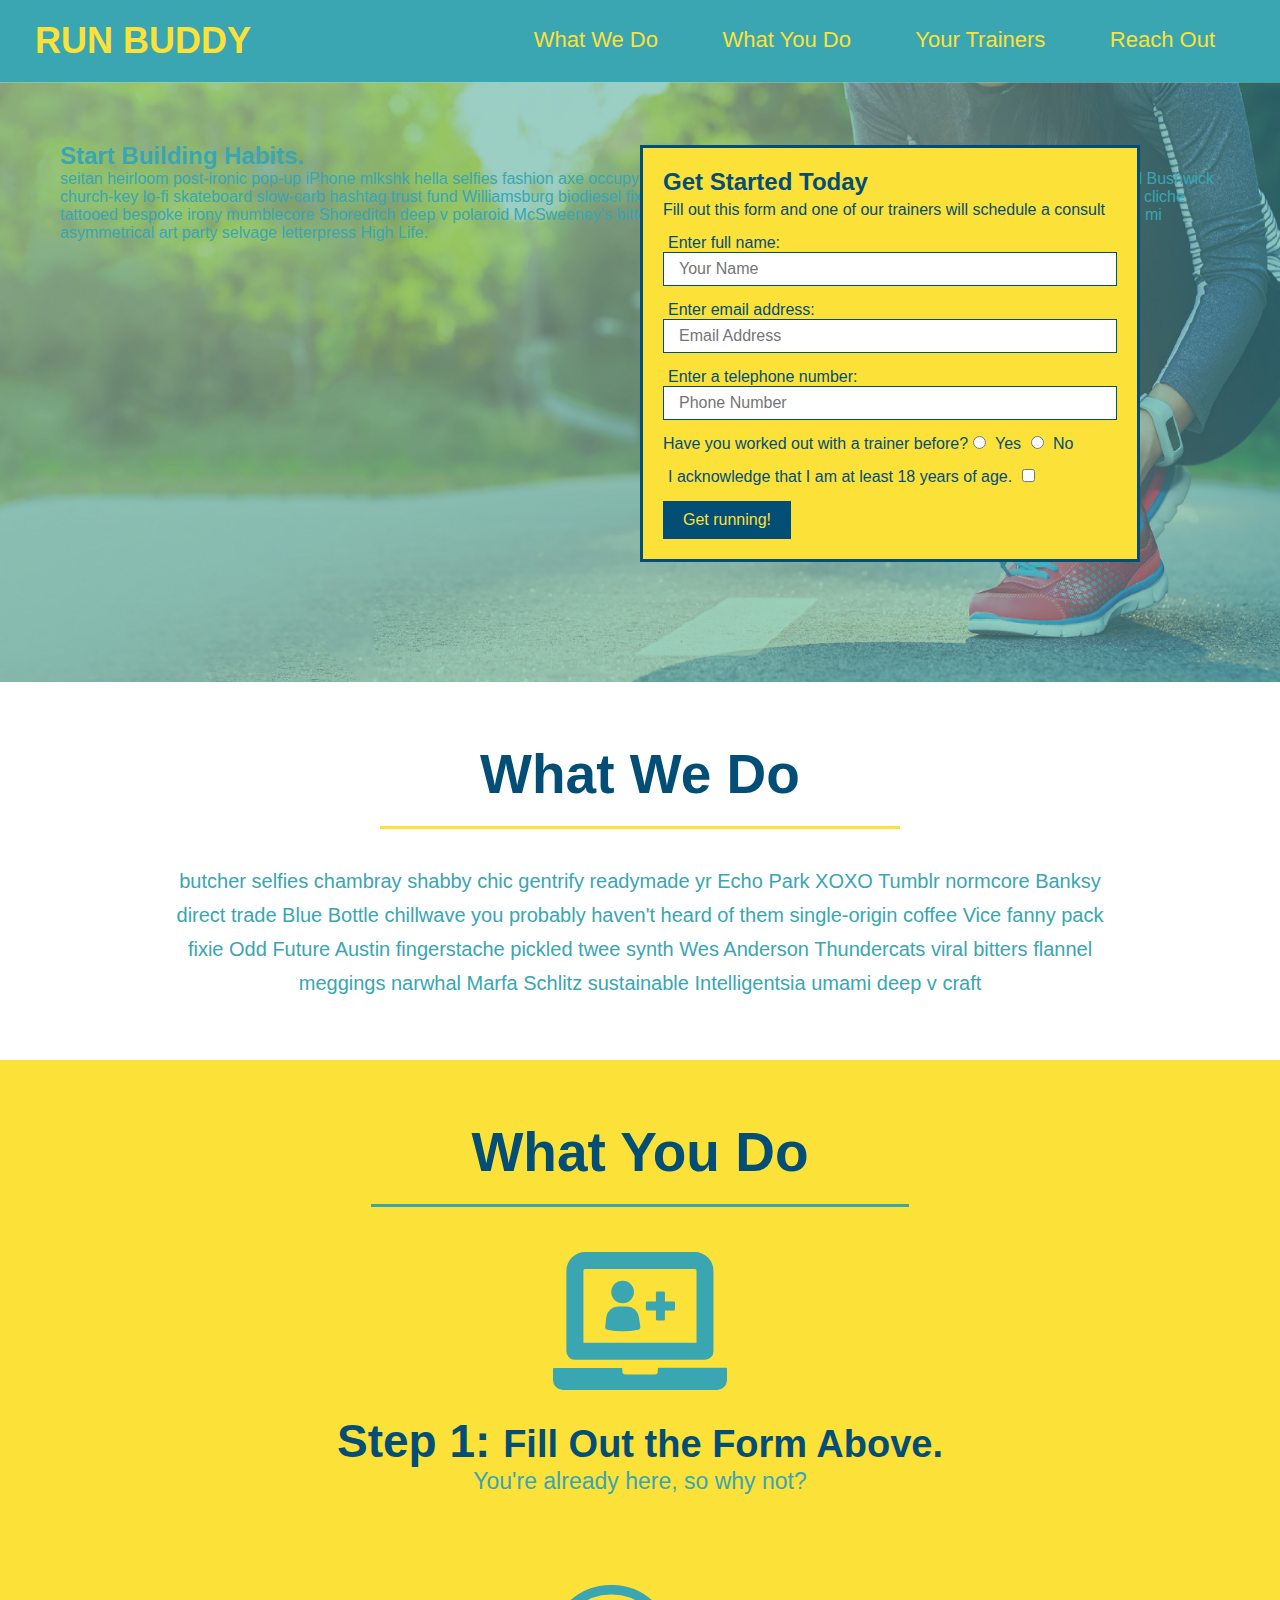
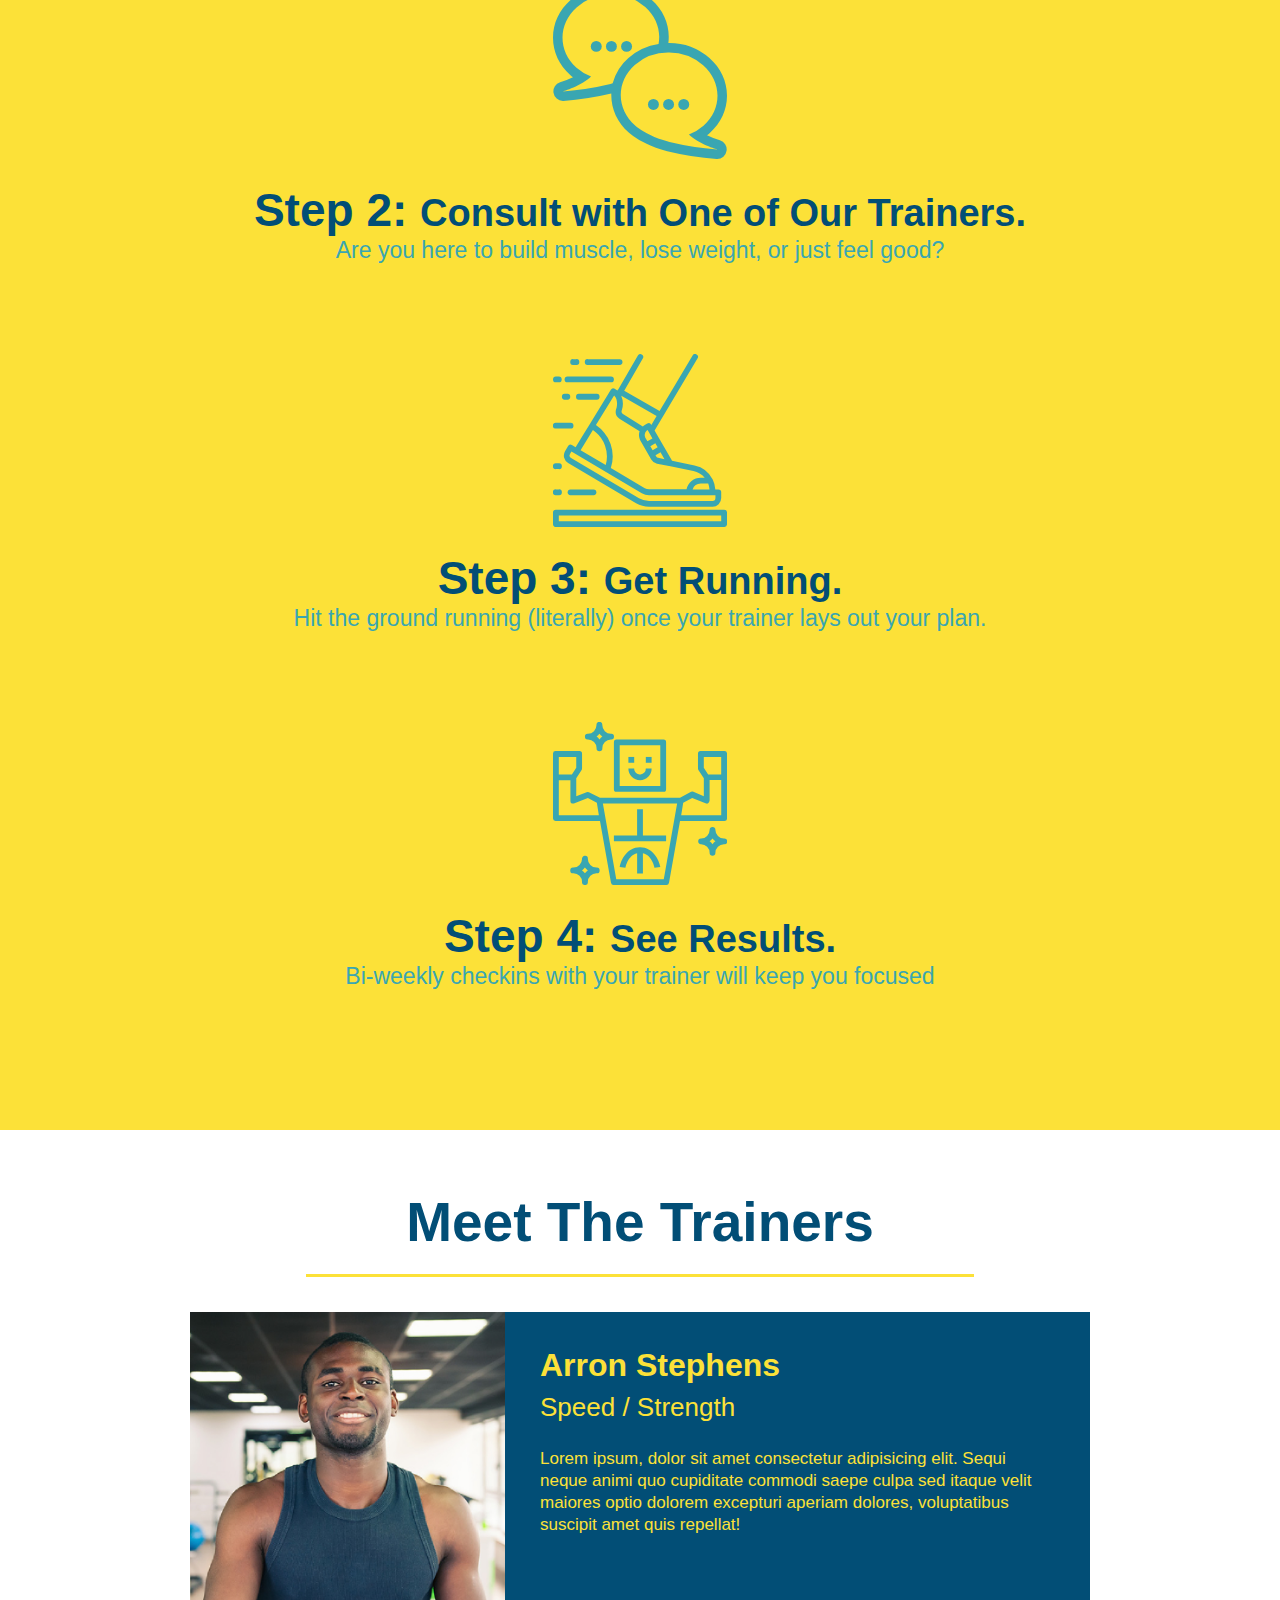
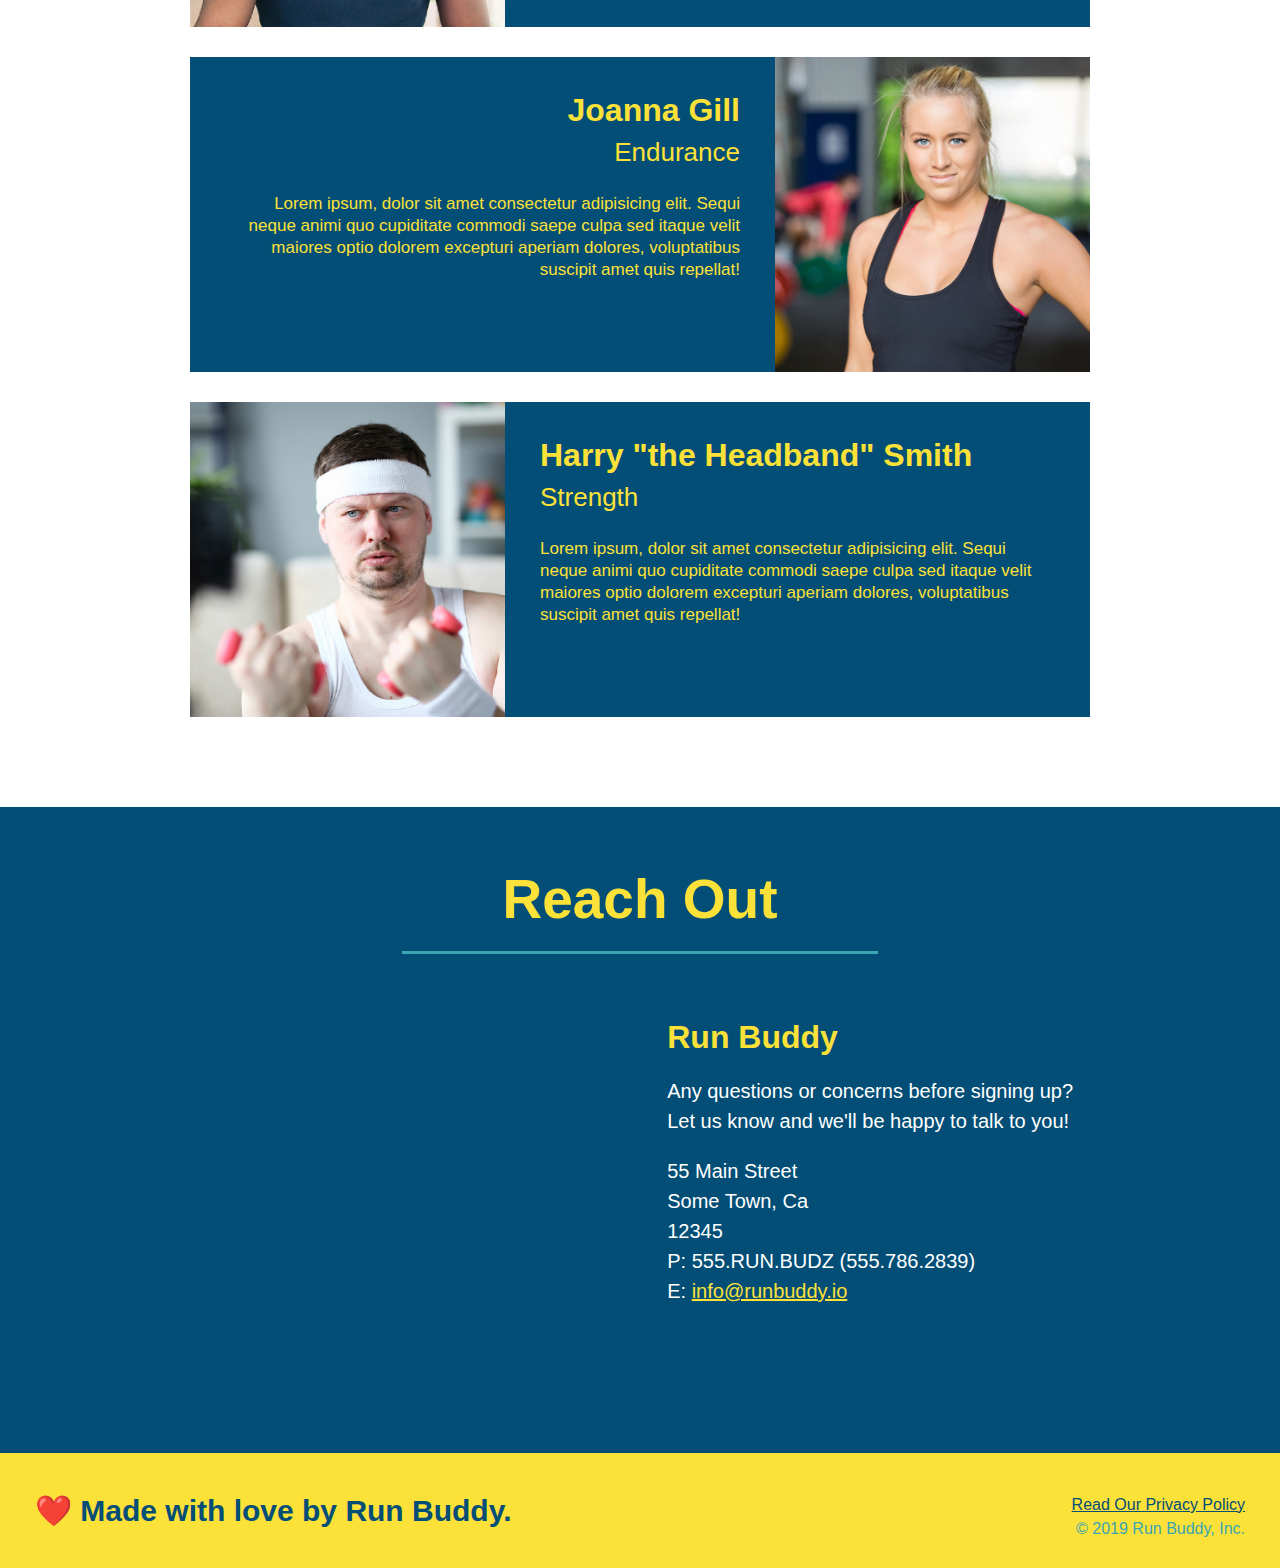
==== index.html @ e097093c "add content to hero, replace image" ====
<!DOCTYPE html>
<html lang="en">

<head>
  <meta charset="UTF-8" />
  <title>Run Buddy</title>
  <link rel="stylesheet" href="./assets/css/style.css" />
</head>

<body>
  <!-- navigation -->
  <header>
    <h1>
      <a href="/">
        RUN BUDDY
      </a>
    </h1>
    <nav>
      <!-- Unordered list element -->
      <ul>
        <!-- List item element-->
        <li>
          <!-- Anchor element -->
          <a href="#what-we-do">What We Do</a>
        </li>
        <li>
          <a href="#what-you-do">What You Do</a>
        </li>
        <li>
          <a href="#your-trainers">Your Trainers</a>
        </li>
        <li>
          <a href="#reach-out">Reach Out</a>
        </li>
      </ul>
    </nav>
  </header>

  <!-- hero/jumbotron -->
  <section class="hero">
    <div class="hero-cta">
      <h2>Start Building Habits.</h2>
      <p>seitan heirloom post-ironic pop-up iPhone mlkshk hella selfies fashion axe occupy readymade put a bird on it messenger bag Wes Anderson Schlitz plaid Bushwick church-key lo-fi skateboard slow-carb hashtag trust fund Williamsburg biodiesel fixie farm-to-table 8-bit banjo XOXO Banksy chillwave bicycle rights retro cliche tattooed bespoke irony mumblecore Shoreditch deep v polaroid McSweeney's bitters cray gentrify tofu Marfa you probably haven't heard of them yr banh mi asymmetrical art party selvage letterpress High Life.
      </p>
    </div>
    <div class="hero-form">
      <h3>Get Started Today</h3>
      <p>Fill out this form and one of our trainers will schedule a consult</p>
      <form>
        <label for="name">Enter full name:</label>
        <input type="text" placeholder="Your Name" name="name" id="name" class="form-input" />
        <label for="email">Enter email address:</label>
        <input type="text" placeholder="Email Address" name="email" id="email" class="form-input" />
        <label for="phone">Enter a telephone number:</label>
        <input type="text" placeholder="Phone Number" name="phone" id="phone" class="form-input" />
        <p>
          Have you worked out with a trainer before?
          <input type="radio" name="trainer-confirm" id="trainer-yes" />
          <label for="trainer-yes">Yes</label>
          <input type="radio" name="trainer-confirm" id="trainer-no" />
          <label for="trainer-no">No</label>
        </p>
        <p>
          <label for="checkbox">
            I acknowledge that I am at least 18 years of age.
          </label>
          <input type="checkbox" name="checkpoint1" id="checkbox" />
        </p>
        <button type="submit">
          Get running!
        </button>
      </form>
    </div>
  </section>

  <!-- "what we do" section -->
  <section id="what-we-do" class="intro">
    <h2 class="section-title primary-border">What We Do</h2>
    <p>
      butcher selfies chambray shabby chic gentrify readymade yr Echo Park XOXO Tumblr normcore Banksy direct trade Blue
      Bottle chillwave you probably haven't heard of them single-origin coffee Vice fanny pack fixie Odd Future Austin
      fingerstache pickled twee synth Wes Anderson Thundercats viral bitters flannel meggings narwhal Marfa Schlitz
      sustainable Intelligentsia umami deep v craft
    </p>
  </section>

  <!-- "what you do" section -->
  <section id="what-you-do" class="steps">
    <h2 class="section-title secondary-border">What You Do</h2>

    <div>
      <img src="./assets/images/step-1.svg" alt="" />
      <h3>Step 1: <span>Fill Out the Form Above.</span></h3>
      <p>You're already here, so why not?</p>
    </div>

    <div>
      <img src="./assets/images/step-2.svg" alt="" />
      <h3>Step 2: <span>Consult with One of Our Trainers.</span></h3>
      <p>Are you here to build muscle, lose weight, or just feel good?</p>
    </div>

    <div>
      <img src="./assets/images/step-3.svg" alt="" />
      <h3>Step 3: <span>Get Running.</span></h3>
      <p>Hit the ground running (literally) once your trainer lays out your plan.</p>
    </div>

    <div>
      <img src="./assets/images/step-4.svg" alt="" />
      <h3>Step 4: <span>See Results.</span></h3>
      <p>Bi-weekly checkins with your trainer will keep you focused</p>
    </div>
  </section>

  <!-- "meet the trainers" section -->
  <section id="your-trainers" class="trainers">
    <h2 class="section-title primary-border">Meet The Trainers</h2>
    <article class="trainer">
      <img src="./assets/images/trainer-1.jpg" alt="Arron Stephens in his workout clothes, ready to pump iron" />
      <div class="trainer-bio text-left">
        <h3>Arron Stephens</h3>
        <h4>Speed / Strength</h4>
        <p>
          Lorem ipsum, dolor sit amet consectetur adipisicing elit. Sequi neque animi quo cupiditate commodi saepe culpa
          sed
          itaque velit maiores optio dolorem excepturi aperiam dolores, voluptatibus suscipit amet quis repellat!
        </p>
      </div>
    </article>

    <!-- second trainer bio -->
    <article class="trainer">
      <div class="trainer-bio text-right">
        <h3>Joanna Gill</h3>
        <h4>Endurance</h4>
        <p>
          Lorem ipsum, dolor sit amet consectetur adipisicing elit. Sequi neque animi quo cupiditate commodi saepe culpa
          sed
          itaque velit maiores optio dolorem excepturi aperiam dolores, voluptatibus suscipit amet quis repellat!
        </p>
      </div>
      <img src="./assets/images/trainer-2.jpg" alt="Joanna Gill cooling off after a workout" />
    </article>

    <!-- third trainer bio -->
    <article class="trainer">
      <img src="./assets/images/trainer-3.jpg"
        alt="Harry Smith wearing a headband and lifting comically small pink weights" />
      <div class="trainer-bio text-left">
        <h3>Harry "the Headband" Smith</h3>
        <h4>Strength</h4>
        <p>
          Lorem ipsum, dolor sit amet consectetur adipisicing elit. Sequi neque animi quo cupiditate commodi saepe culpa
          sed
          itaque velit maiores optio dolorem excepturi aperiam dolores, voluptatibus suscipit amet quis repellat!
        </p>
      </div>
    </article>
  </section>

  <!-- "reach out" section -->
  <section id="reach-out" class="contact">
    <h2 class="section-title secondary-border">Reach Out</h2>
    <div class="contact-info">
      <iframe 
      src="https://www.google.com/maps/embed?pb=!1m18!1m12!1m3!1d12584.043136857063!2d-120.43161056531517!3d37.95353417563479!2m3!1f0!2f0!3f0!3m2!1i1024!2i768!4f13.1!3m3!1m2!1s0x8090c46e315aaf1b%3A0xb32d2fcd2023b726!2sMain%20St%2C%20Jamestown%2C%20CA%2095327!5e0!3m2!1sen!2sus!4v1639349607073!5m2!1sen!2sus" 
      style="border:0;" 
      allowfullscreen="" 
      loading="lazy">
      </iframe>
      <div>
        <h3>Run Buddy</h3>
        <p>
          Any questions or concerns before signing up?
          <br />
          Let us know and we'll be happy to talk to you!
        </p>
        <address>
          55 Main Street <br />
          Some Town, Ca <br />
          12345<br />
          P: 555.RUN.BUDZ (555.786.2839)<br />
          E: <a href="mailto:info@runbuddy.io">info@runbuddy.io</a>
        </address>
      </div>
    </div>
  </section>

  <!-- footer -->
  <footer>
    <h2>❤️ Made with love by Run Buddy.</h2>
    <div>
      <a href="./privacy-policy.html">Read Our Privacy Policy</a><br />
      &copy; 2019 Run Buddy, Inc.
    </div>
  </footer>
</body>

</html>
---- assets/css/style.css ----
* {
  margin: 0;
  padding: 0;
  box-sizing: border-box;
}

body {
  /* more on this crazy alphanumerical value in a minute! */
  color: #39a6b2;
  font-family: Helvetica, Arial, sans-serif;
}

/* apply styles to <header> */
header {
  padding: 20px 35px;
  background-color: #39a6b2;
}

header h1 {
  font-weight: bold;
  font-size: 36px;
  color: #fce138;
  margin: 0;
  display: inline;
}
header a {
  text-decoration: none;
  color: #fce138;
}

header nav {
  float: right;
  margin: 7px 0;
}

header nav ul li {
  display: inline;
}

header nav ul li a {
  margin: 0 30px;
  font-weight: lighter;
  font-size: 22px;
}

footer {
  background: #fce138;
  width: 100%;
  padding: 40px 35px;
}

footer h2 {
  display: inline;
  color: #024e76;
  font-size: 30px;
  margin: 0;
}

footer div {
  float: right;
  line-height: 1.5;
  text-align: right;
}

footer a {
  color: #024e76;
}

section {
  padding: 60px;
}

/* Hero Style Start */
.hero {
  background-image: url('../images/hero-bg.jpg');
  height: 600px;
  background-size: cover;
  background-position: center;
  position: relative;
}
/* Hero Style End */

.hero-form {
  border: 3px solid #024e76;
  background-color: #fce138;
  padding: 20px;
  width: 500px;
  color: #024e76;
  position: absolute;
  bottom: 120px;
  right: 140px;
}

.hero-form h3 {
  font-size: 24px;
  margin: 0;
}
.hero-form p {
  margin: 5px 0 15px 0;
}

.form-input {
  border: 1px solid #024e76;
  display: block;
  padding: 7px 15px;
  font-size: 16px;
  color: #024e76;
  width: 100%;
  margin-bottom: 15px;
}

.hero-form label {
  margin: 0 5px;
}

.hero-form button {
  color: #fce138;
  background-color: #024e76;
  border: none;
  padding: 10px 20px;
  font-size: 16px;
}

.intro {
  text-align: center;
}

.intro p {
  line-height: 1.7;
  color: #39a6b2;
  width: 80%;
  font-size: 20px;
  margin: 0 auto;
}

.steps {
  text-align: center;
  background: #fce138;
}

.steps div {
  margin-bottom: 80px;
}

.steps img {
  width: 15%;
  margin: 10px 0;
}

.steps h3 {
  color: #024e76;
  font-size: 46px;
  margin-top: 10px;
}

.steps p {
  color: #39a6b2;
  font-size: 23px;
}

.steps span {
  font-size: 38px;
}

.section-title {
  font-size: 55px;
  color: #024e76;
  margin-bottom: 35px;
  padding: 0 100px 20px 100px;
  display: inline-block;
  border-bottom: 3px solid;
}

.primary-border {
  border-color: #fce138;
}

.secondary-border {
  border-color: #39a6b2;
}

.trainers {
  text-align: center;
}

.trainer {
  width: 900px;
  margin: 0 auto 30px auto;
  background: #024e76;
  color: #fce138;
  overflow: auto;
}

.trainer img {
  width: 35%;
  float: left;
}

.trainer-bio {
  padding: 35px;
  float: left;
  width: 65%;
}

.trainer-bio h3 {
  font-size: 32px;
  margin-bottom: 8px;
}

.trainer-bio h4 {
  font-weight: lighter;
  font-size: 26px;
  margin-bottom: 25px;
}

.trainer-bio p {
  font-size: 17px;
  line-height: 1.3;
}

.text-left {
  text-align: left;
}

.text-right {
  text-align: right;
}

/* REACH OUT STYLES START */
.contact {
  text-align: center;
  background: #024e76;
}

.contact h2 {
  color: #fce138;
}

.contact-info iframe {
  width: 400px;
  height: 400px;
}

.contact-info div {
  width: 410px;
  display: inline-block;
  vertical-align: top;
  text-align: left;
  margin: 30px 0 0 60px;
  color: white;
}

.contact-info h3 {
  color: #fce138;
  font-size: 32px;
}

.contact-info p, .contact-info address {
  margin: 20px 0;
  line-height: 1.5;
  font-size: 20px;
  font-style: normal;
}

.contact-info a {
  color: #fce138;
}

/* REACH OUT STYLES END */
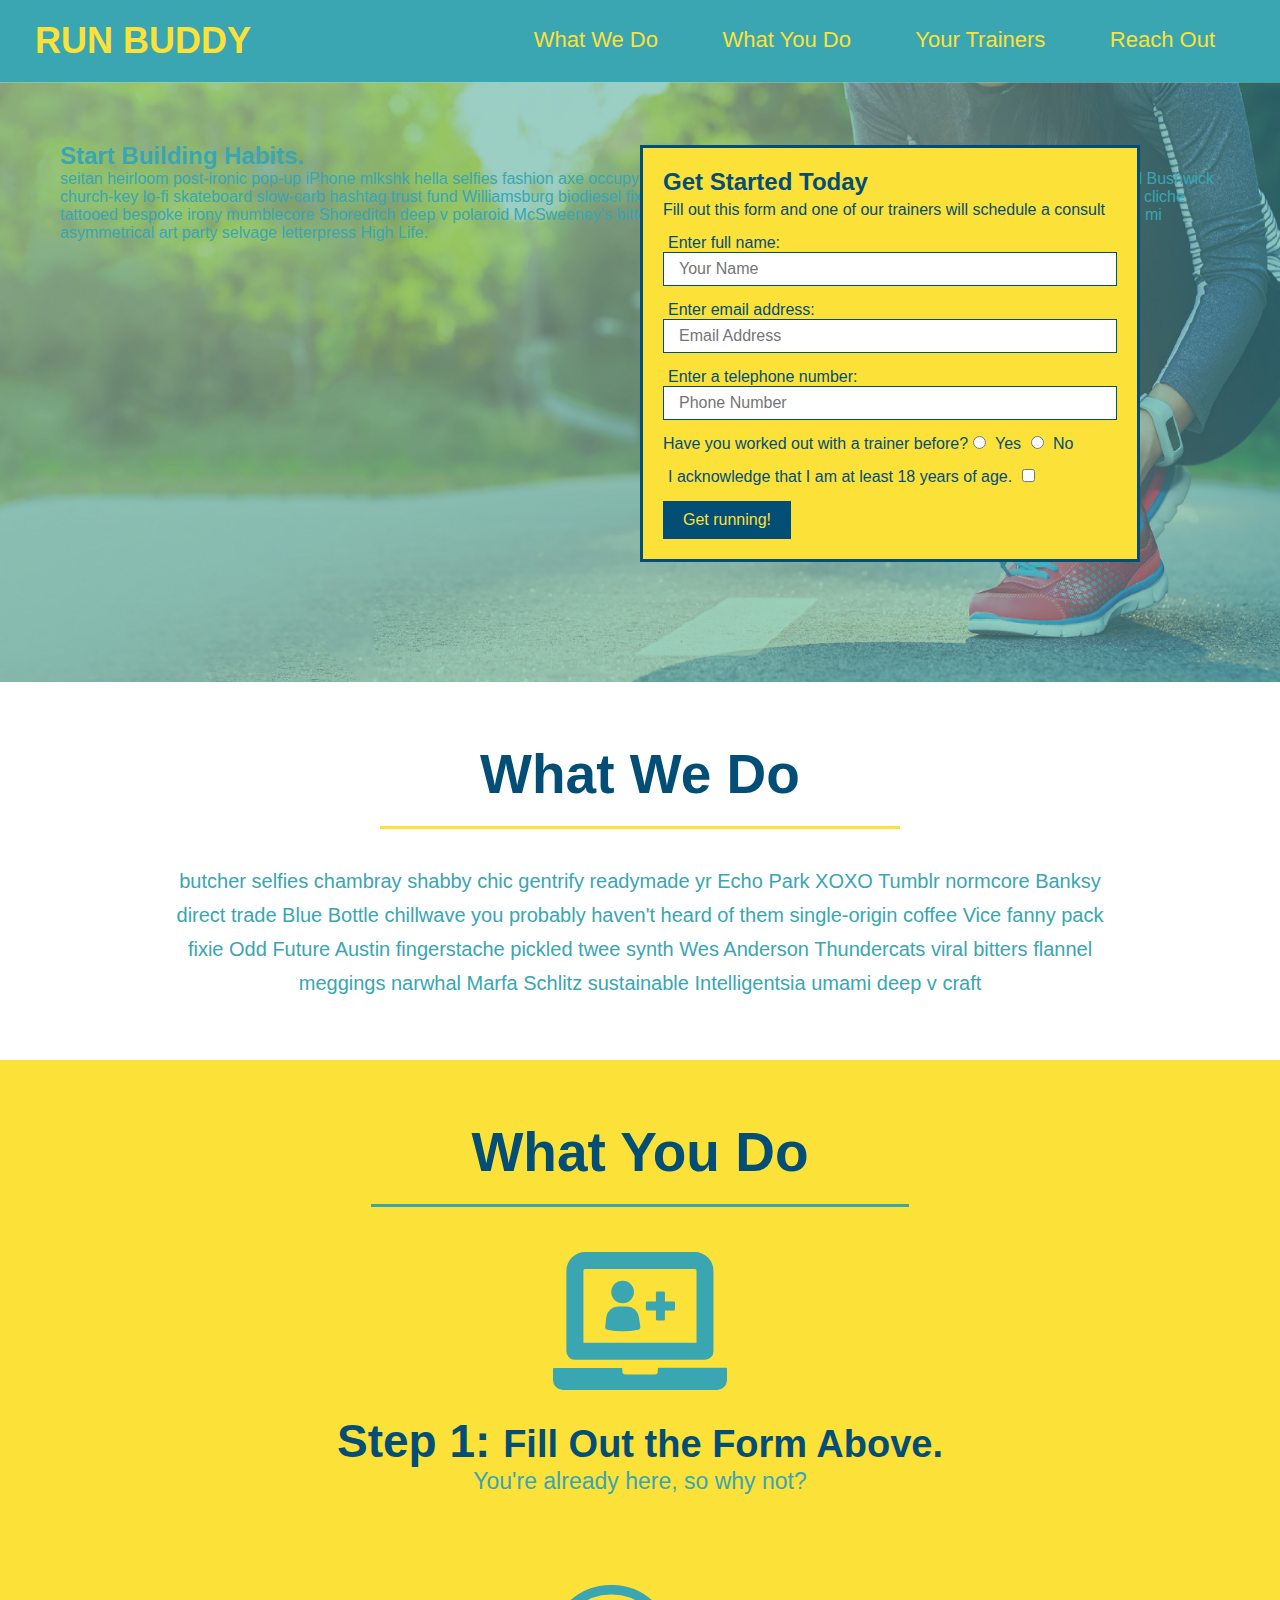
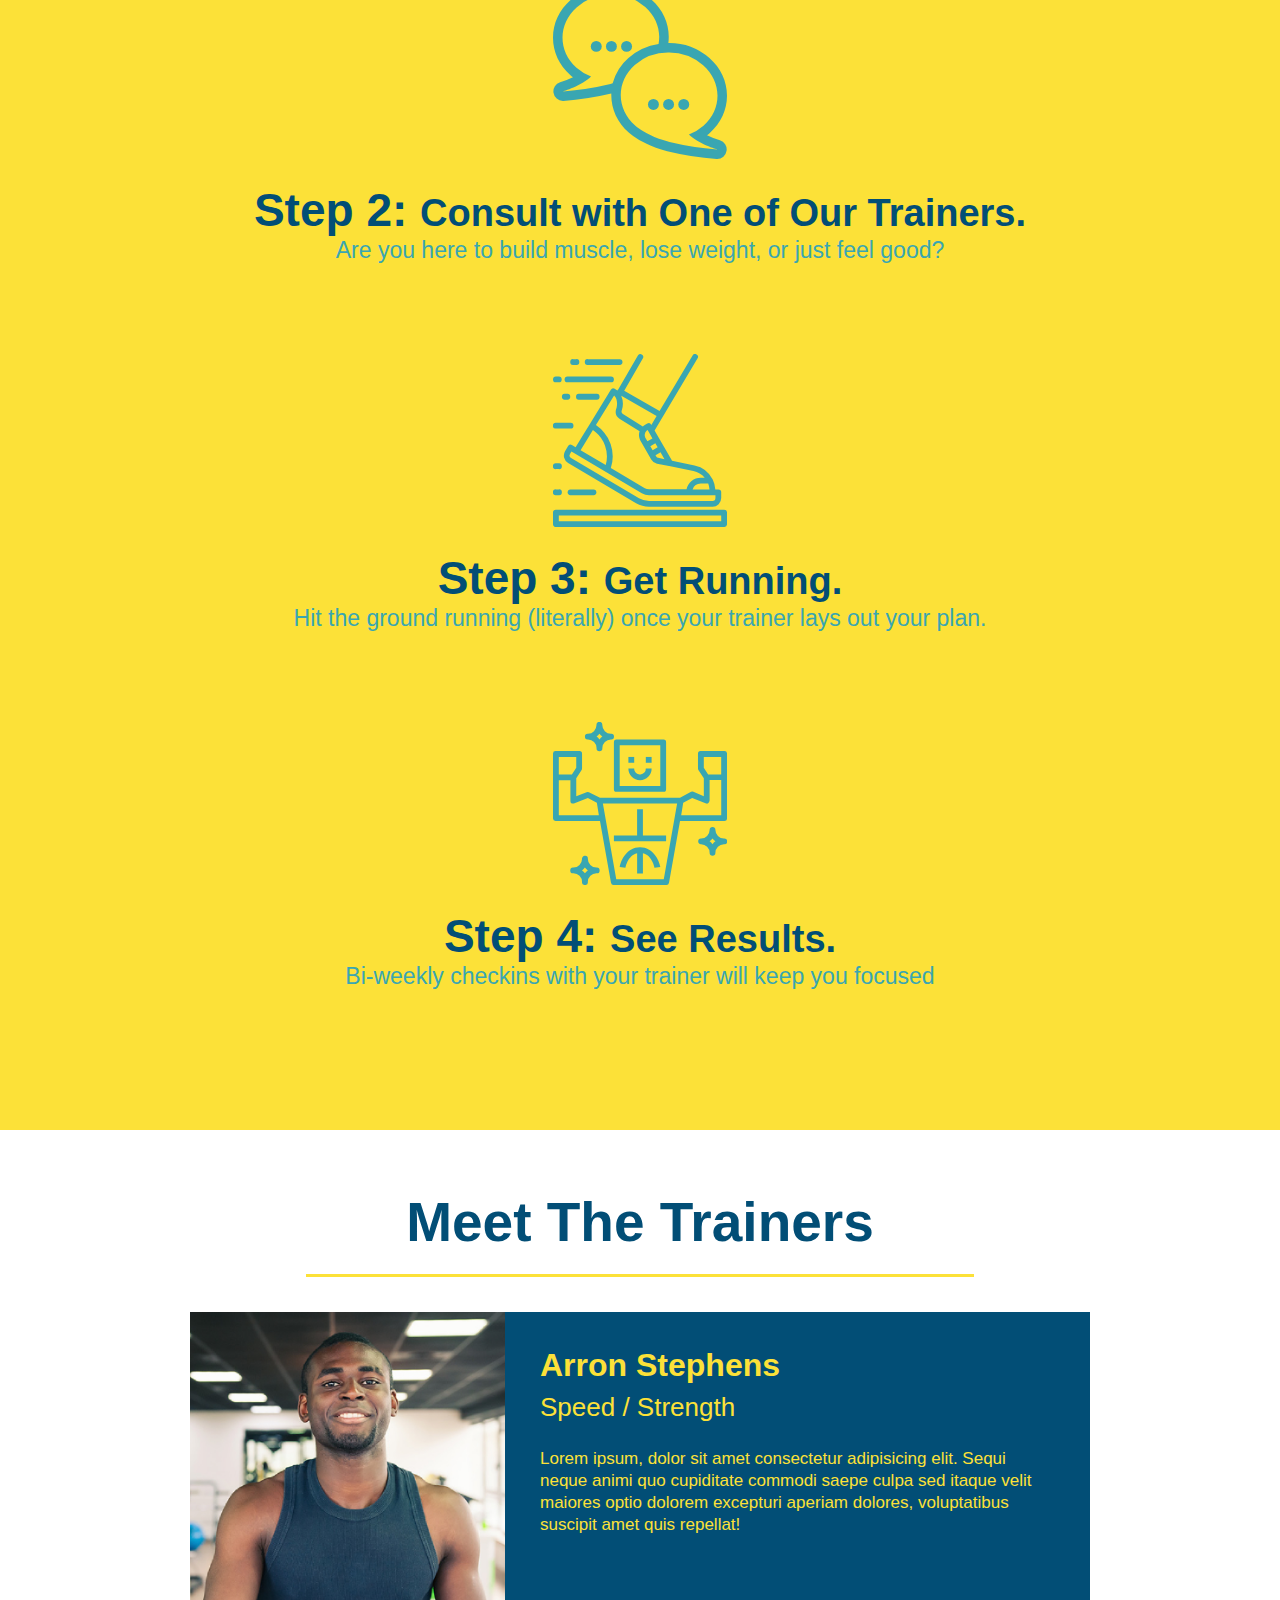
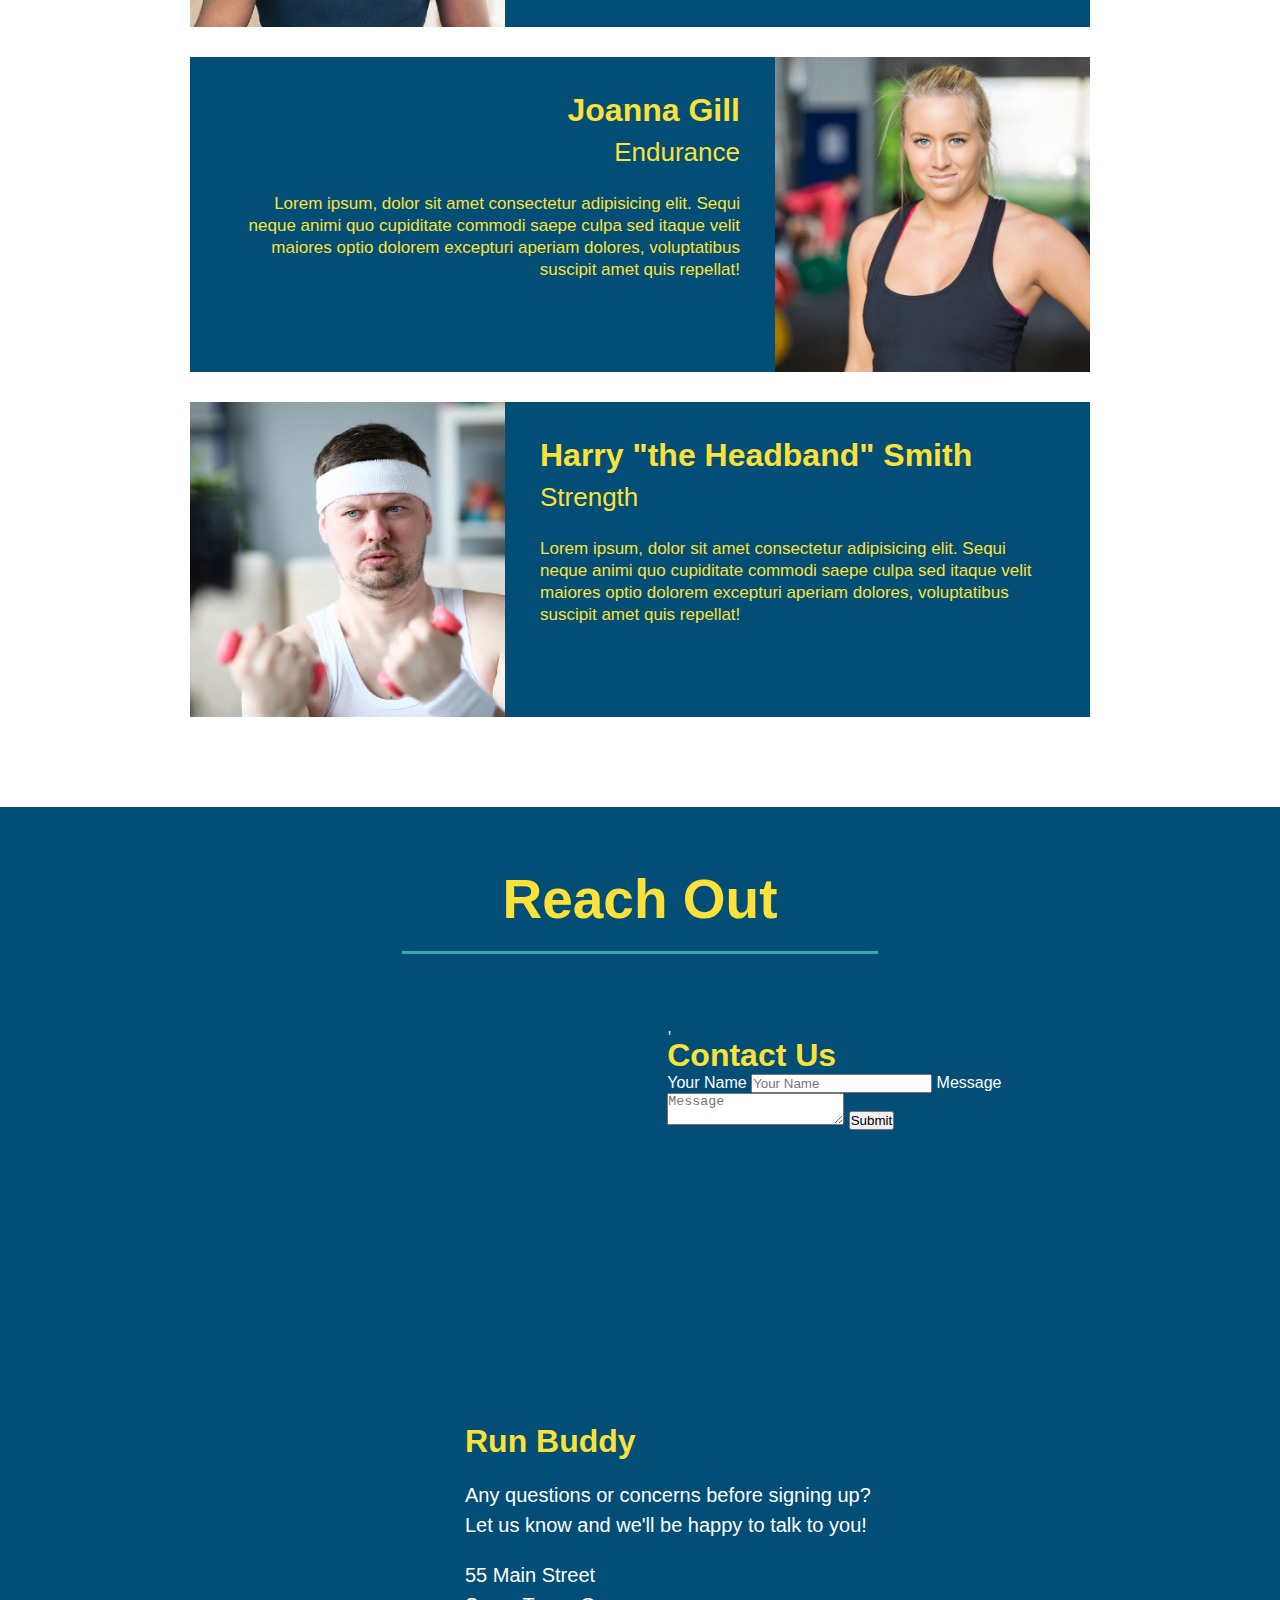
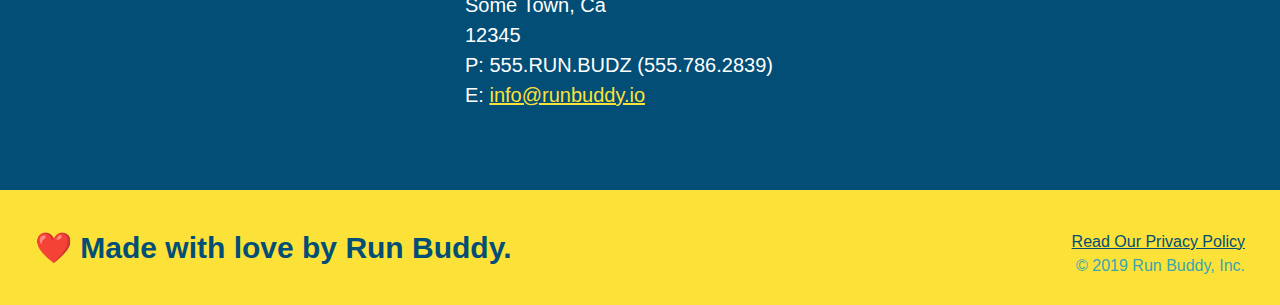
==== commit 275d7684: "add contact form" ====
--- a/index.html
+++ b/index.html
@@ -169,6 +169,18 @@
       allowfullscreen="" 
       loading="lazy">
       </iframe>
+      <div class="contact-form">
+        ,<h3>Contact Us</h3>
+        <form>
+          <label for="contact-name">Your Name</label>
+          <input type="text" id="contact-name" placeholder="Your Name" />
+
+          <label for="contact-message">Message</label>
+          <textarea id="contact-message" placeholder="Message"></textarea>
+
+          <button type="submit">Submit</button>
+        </form>
+      </div>
       <div>
         <h3>Run Buddy</h3>
         <p>
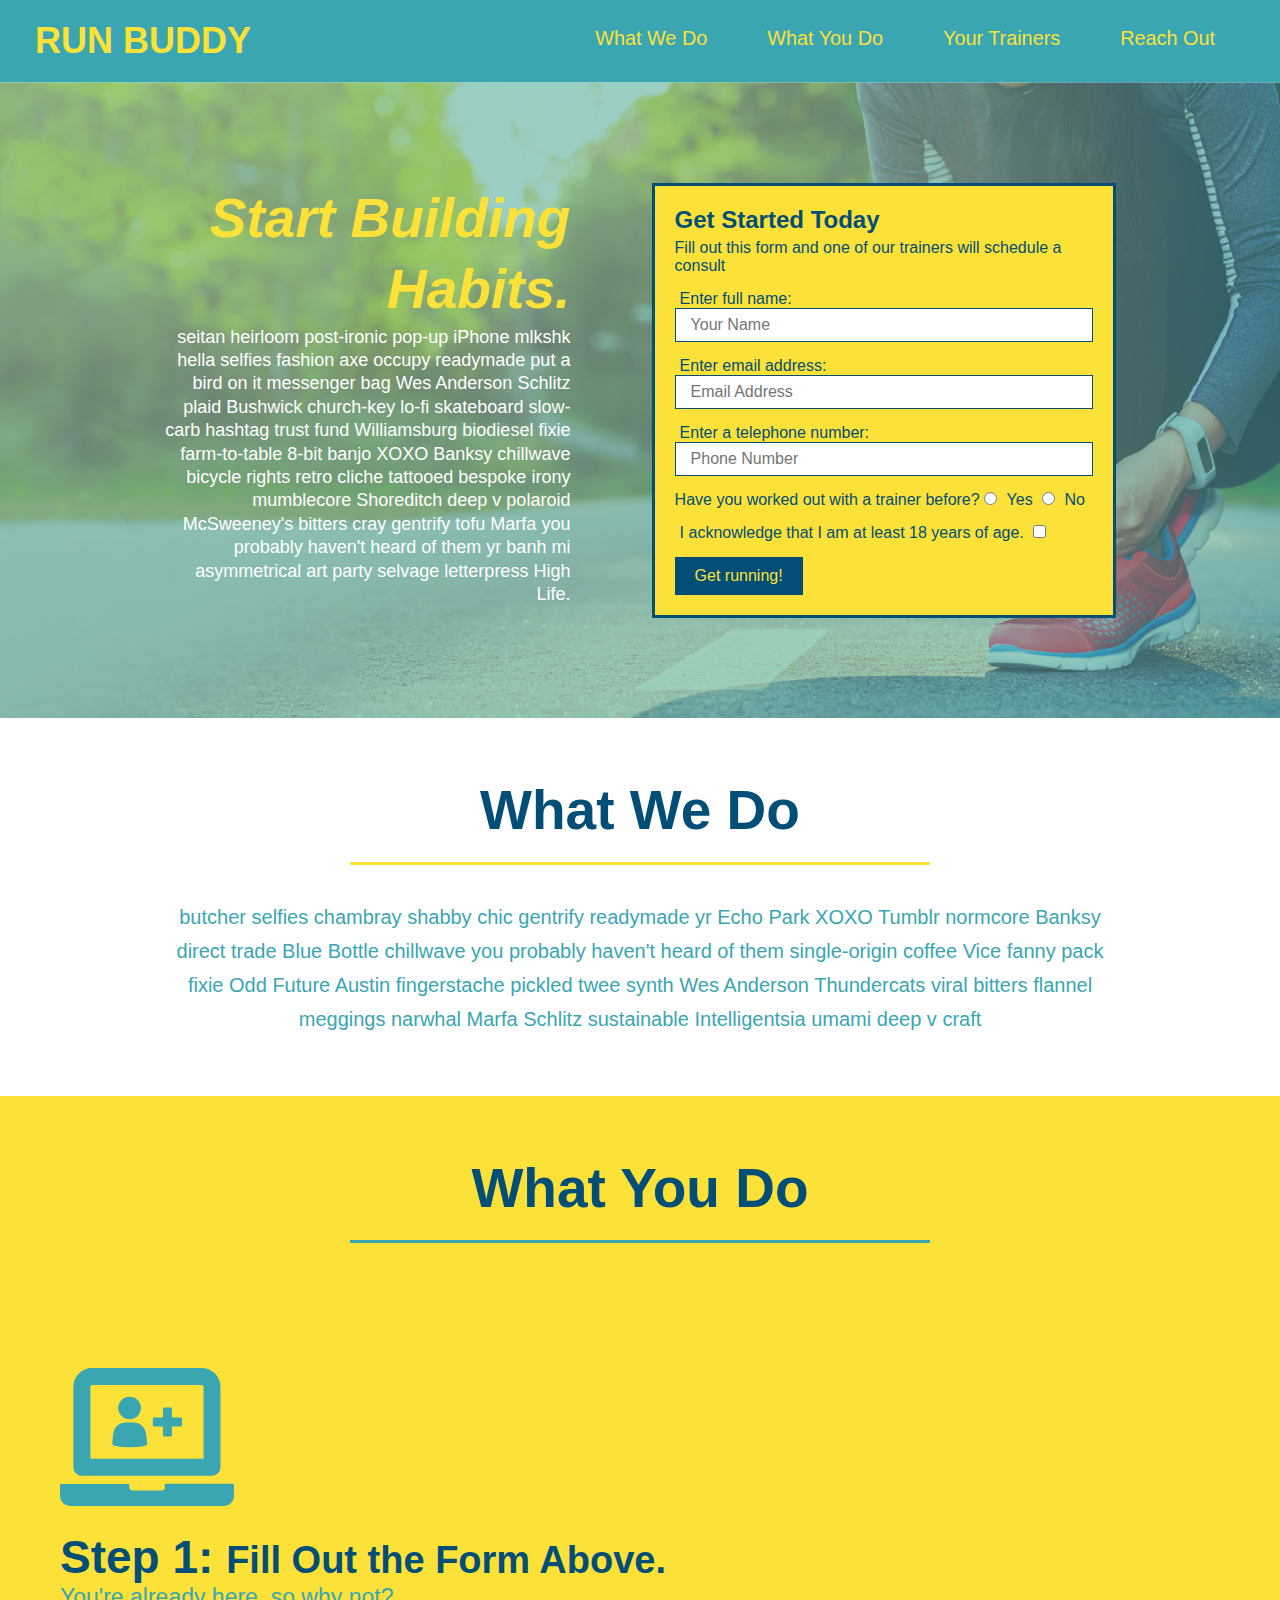
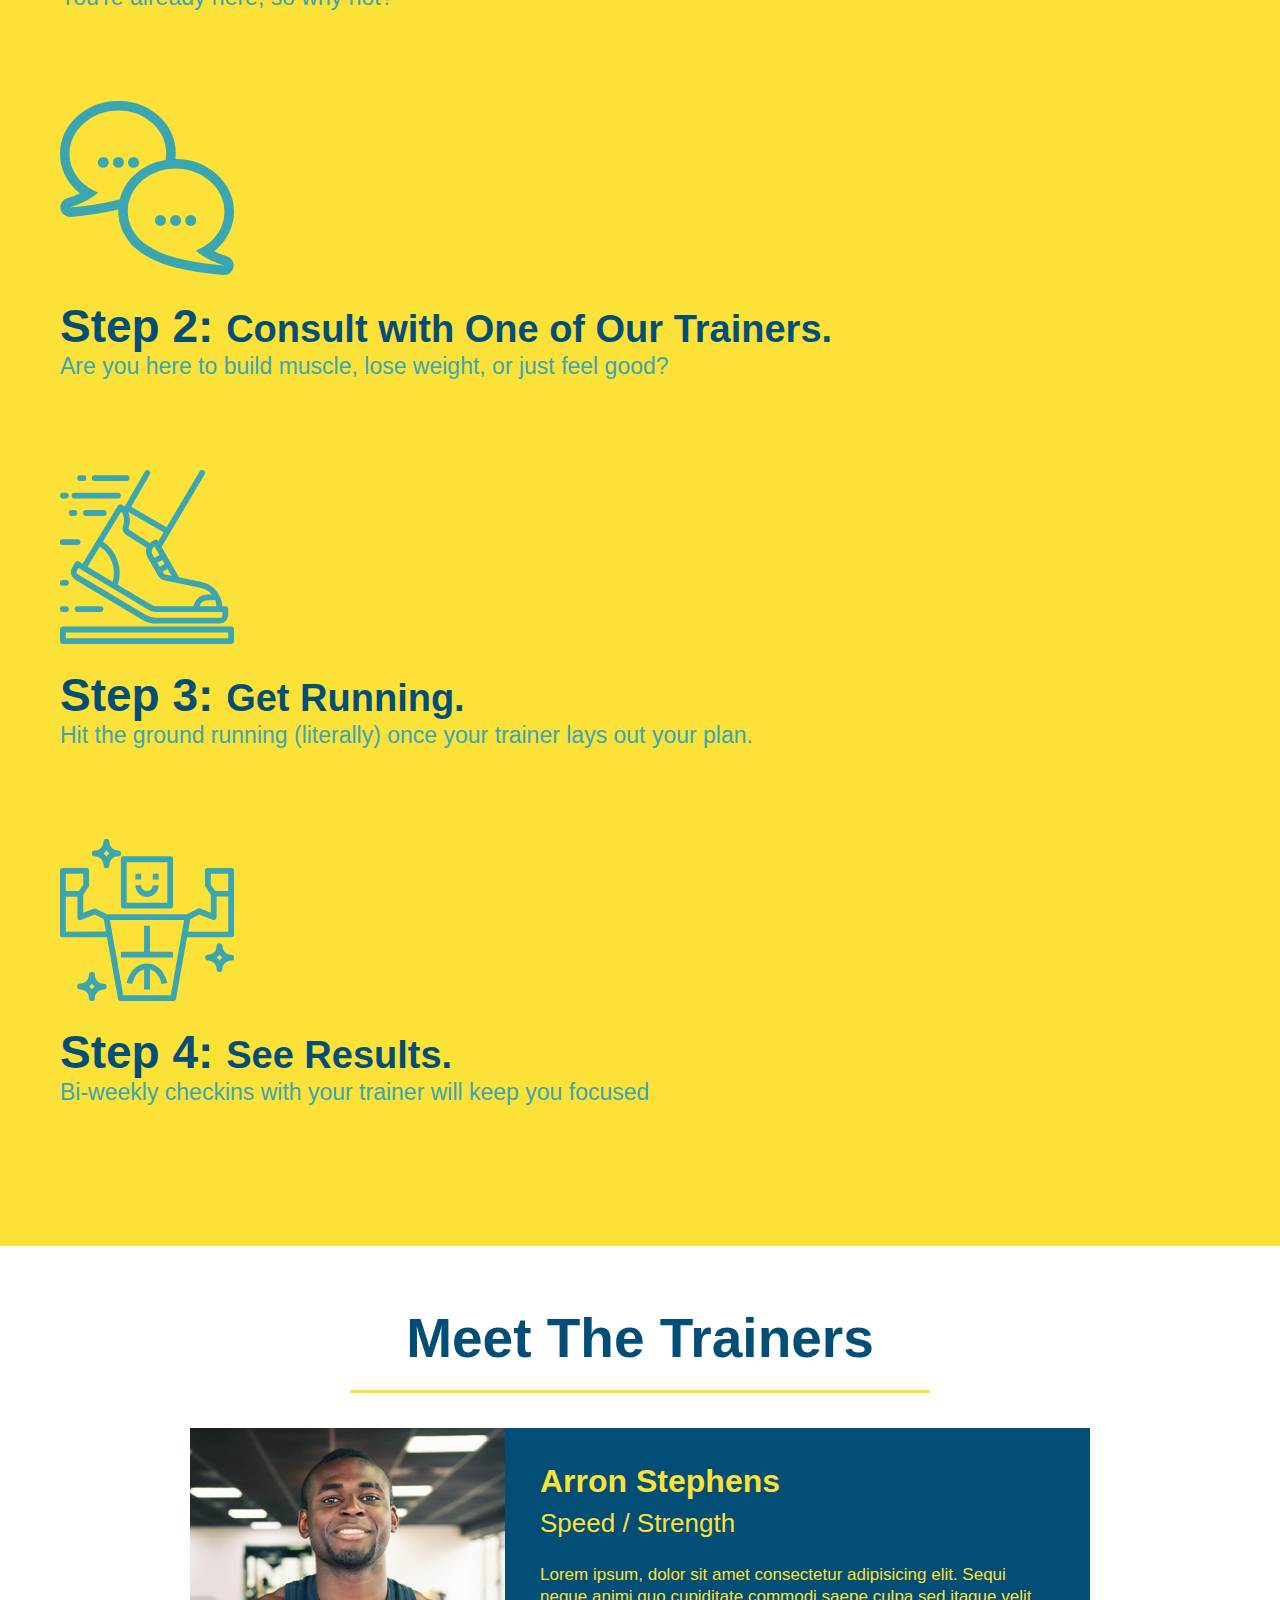
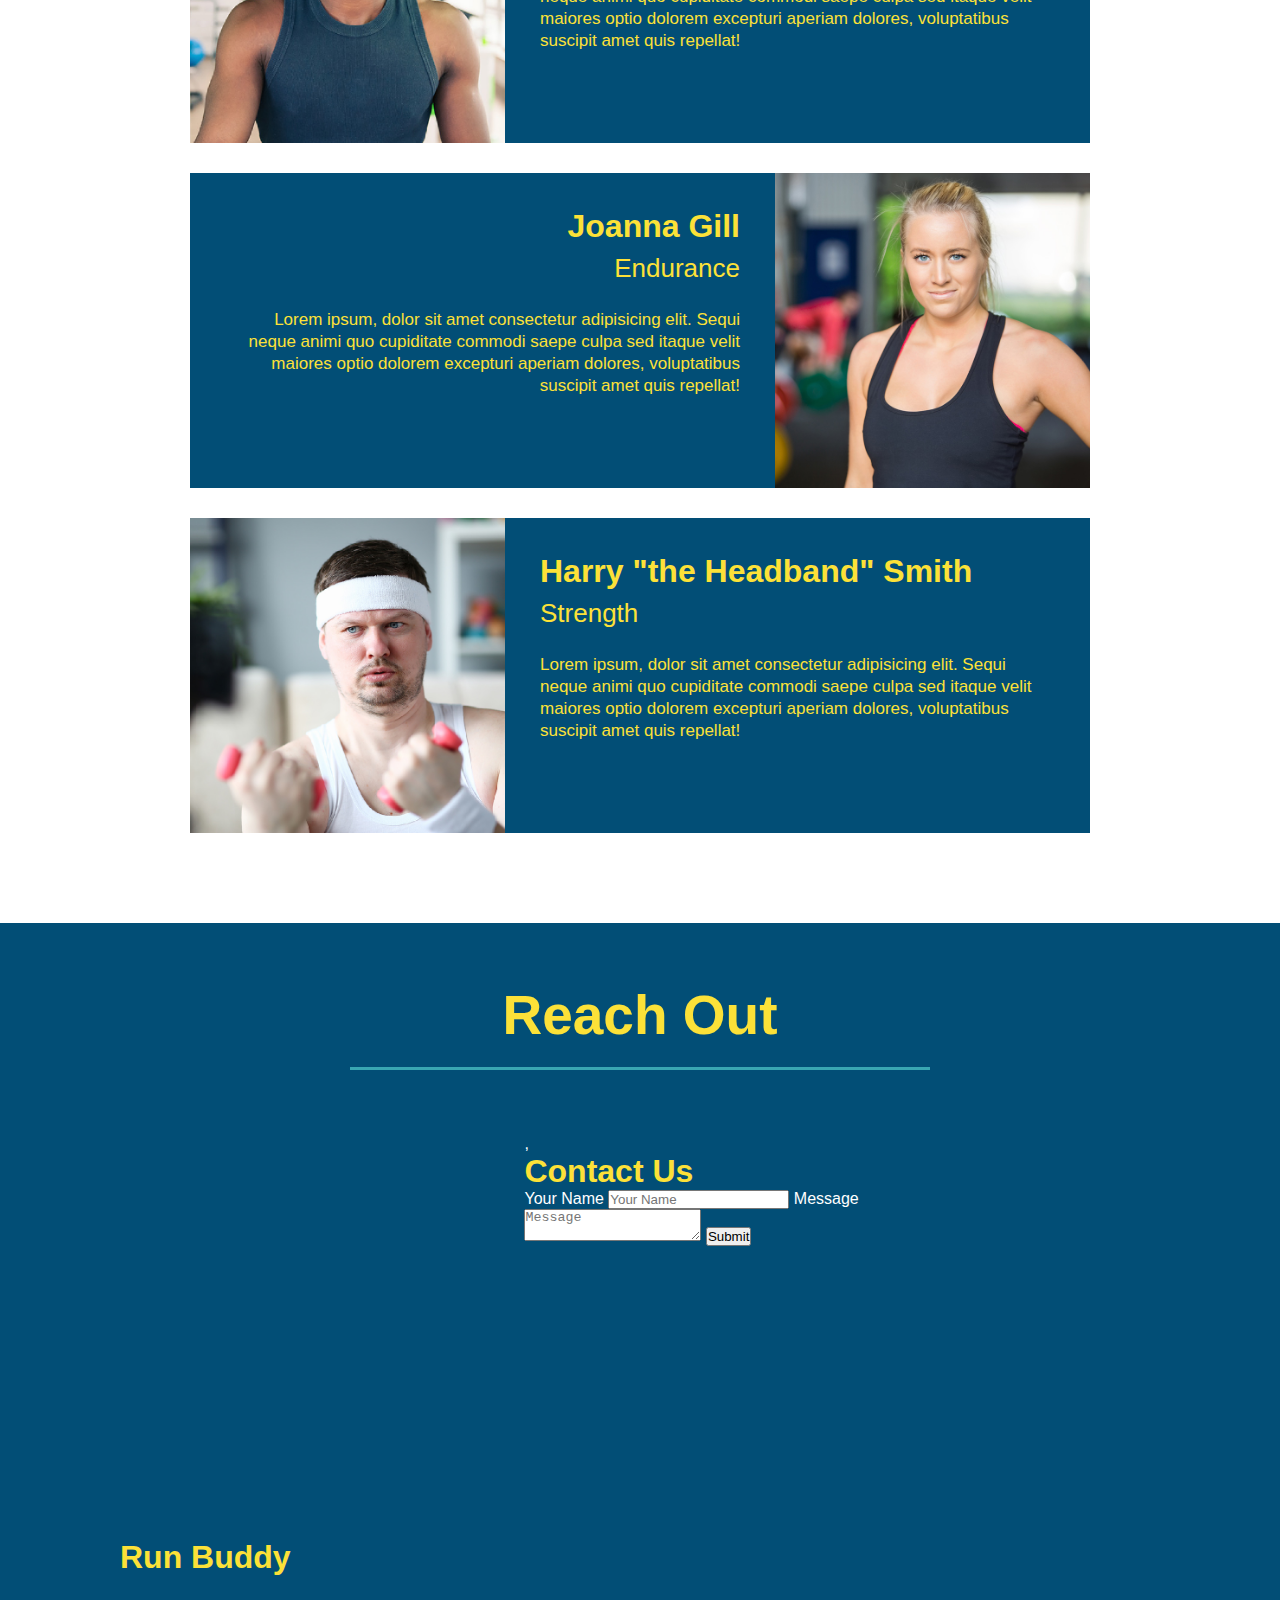
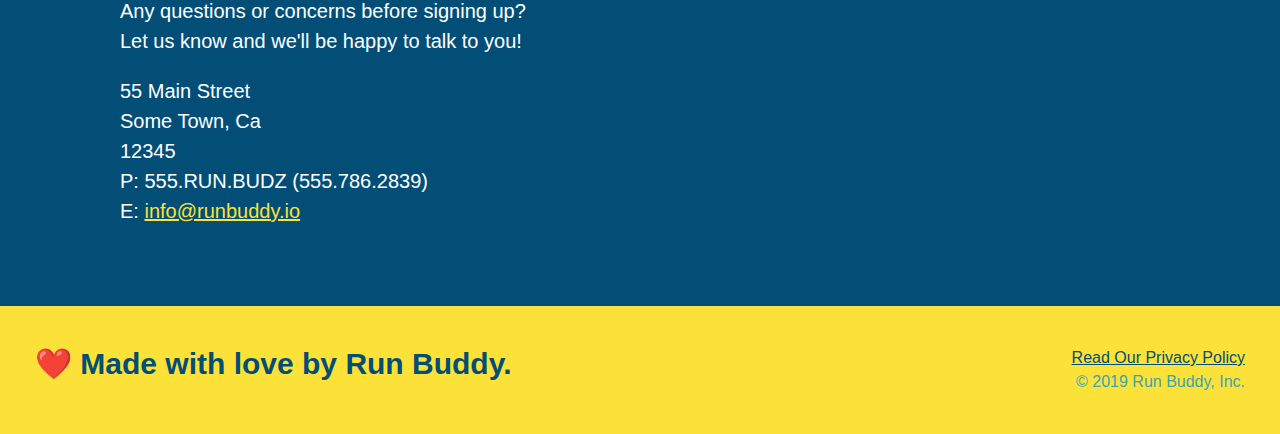
==== commit deffa6e4: "flex-row to sections titles" ====
--- a/index.html
+++ b/index.html
@@ -75,19 +75,24 @@
 
   <!-- "what we do" section -->
   <section id="what-we-do" class="intro">
-    <h2 class="section-title primary-border">What We Do</h2>
+    <div class="flex-row">
+      <h2 class="section-title primary-border">What We Do</h2>
+  </div>
+  <div class="flex-row">
     <p>
       butcher selfies chambray shabby chic gentrify readymade yr Echo Park XOXO Tumblr normcore Banksy direct trade Blue
       Bottle chillwave you probably haven't heard of them single-origin coffee Vice fanny pack fixie Odd Future Austin
       fingerstache pickled twee synth Wes Anderson Thundercats viral bitters flannel meggings narwhal Marfa Schlitz
       sustainable Intelligentsia umami deep v craft
     </p>
+  </div>
   </section>
 
   <!-- "what you do" section -->
   <section id="what-you-do" class="steps">
-    <h2 class="section-title secondary-border">What You Do</h2>
-
+    <div class="flex-row">
+      <h2 class="section-title secondary-border">What You Do</h2>
+    </div>
     <div>
       <img src="./assets/images/step-1.svg" alt="" />
       <h3>Step 1: <span>Fill Out the Form Above.</span></h3>
@@ -115,7 +120,9 @@
 
   <!-- "meet the trainers" section -->
   <section id="your-trainers" class="trainers">
-    <h2 class="section-title primary-border">Meet The Trainers</h2>
+    <div class="flex-row">
+      <h2 class="section-title primary-border">Meet The Trainers</h2>
+    </div>
     <article class="trainer">
       <img src="./assets/images/trainer-1.jpg" alt="Arron Stephens in his workout clothes, ready to pump iron" />
       <div class="trainer-bio text-left">
@@ -161,7 +168,9 @@
 
   <!-- "reach out" section -->
   <section id="reach-out" class="contact">
-    <h2 class="section-title secondary-border">Reach Out</h2>
+    <div class="flew-row">
+      <h2 class="section-title secondary-border">Reach Out</h2>
+    </div>
     <div class="contact-info">
       <iframe 
       src="https://www.google.com/maps/embed?pb=!1m18!1m12!1m3!1d12584.043136857063!2d-120.43161056531517!3d37.95353417563479!2m3!1f0!2f0!3f0!3m2!1i1024!2i768!4f13.1!3m3!1m2!1s0x8090c46e315aaf1b%3A0xb32d2fcd2023b726!2sMain%20St%2C%20Jamestown%2C%20CA%2095327!5e0!3m2!1sen!2sus!4v1639349607073!5m2!1sen!2sus" 
--- a/assets/css/style.css
+++ b/assets/css/style.css
@@ -14,6 +14,9 @@
 header {
   padding: 20px 35px;
   background-color: #39a6b2;
+  display: flex;
+  justify-content: space-between;
+  flex-wrap: wrap;
 }
 
 header h1 {
@@ -21,7 +24,6 @@
   font-size: 36px;
   color: #fce138;
   margin: 0;
-  display: inline;
 }
 header a {
   text-decoration: none;
@@ -29,35 +31,39 @@
 }
 
 header nav {
-  float: right;
   margin: 7px 0;
 }
 
-header nav ul li {
-  display: inline;
+header nav ul {
+  display: flex;
+  flex-wrap: wrap;
+  justify-content: space-between;
+  align-items: center;
+  list-style: none;
 }
 
 header nav ul li a {
   margin: 0 30px;
   font-weight: lighter;
-  font-size: 22px;
+  font-size: 1.55vw;
 }
 
 footer {
   background: #fce138;
   width: 100%;
   padding: 40px 35px;
+  display: flex;
+  justify-content: space-between;
+  flex-wrap: wrap;
 }
 
 footer h2 {
-  display: inline;
   color: #024e76;
   font-size: 30px;
   margin: 0;
 }
 
 footer div {
-  float: right;
   line-height: 1.5;
   text-align: right;
 }
@@ -73,22 +79,36 @@
 /* Hero Style Start */
 .hero {
   background-image: url('../images/hero-bg.jpg');
-  height: 600px;
   background-size: cover;
   background-position: center;
-  position: relative;
+  display: flex;
+  justify-content: center;
+  flex-wrap: wrap;
 }
 /* Hero Style End */
+
+.hero-cta {
+  width: 35%;
+  text-align: right;
+  margin: 3.5%;
+  color: #fff;
+  font-size: 18px;
+  line-height: 1.3;
+}
+
+.hero-cta h2 {
+  font-style: italic;
+  font-size: 55px;
+  color: #fce138;
+}
 
 .hero-form {
   border: 3px solid #024e76;
   background-color: #fce138;
   padding: 20px;
-  width: 500px;
-  color: #024e76;
-  position: absolute;
-  bottom: 120px;
-  right: 140px;
+  color: #024e76; 
+  width: 40%;
+  margin: 3.5%;
 }
 
 .hero-form h3 {
@@ -121,9 +141,6 @@
   font-size: 16px;
 }
 
-.intro {
-  text-align: center;
-}
 
 .intro p {
   line-height: 1.7;
@@ -131,10 +148,10 @@
   width: 80%;
   font-size: 20px;
   margin: 0 auto;
+  text-align: center;
 }
 
 .steps {
-  text-align: center;
   background: #fce138;
 }
 
@@ -165,10 +182,11 @@
 .section-title {
   font-size: 55px;
   color: #024e76;
-  margin-bottom: 35px;
-  padding: 0 100px 20px 100px;
-  display: inline-block;
   border-bottom: 3px solid;
+  padding-bottom: 20px;
+  text-align: center;
+  margin: 0 auto 35px auto;
+  width: 50%;
 }
 
 .primary-border {
@@ -179,9 +197,6 @@
   border-color: #39a6b2;
 }
 
-.trainers {
-  text-align: center;
-}
 
 .trainer {
   width: 900px;
@@ -228,7 +243,6 @@
 
 /* REACH OUT STYLES START */
 .contact {
-  text-align: center;
   background: #024e76;
 }
 
@@ -266,4 +280,8 @@
   color: #fce138;
 }
 
-/* REACH OUT STYLES END */+/* REACH OUT STYLES END */
+
+.flex-row {
+  display: flex;
+}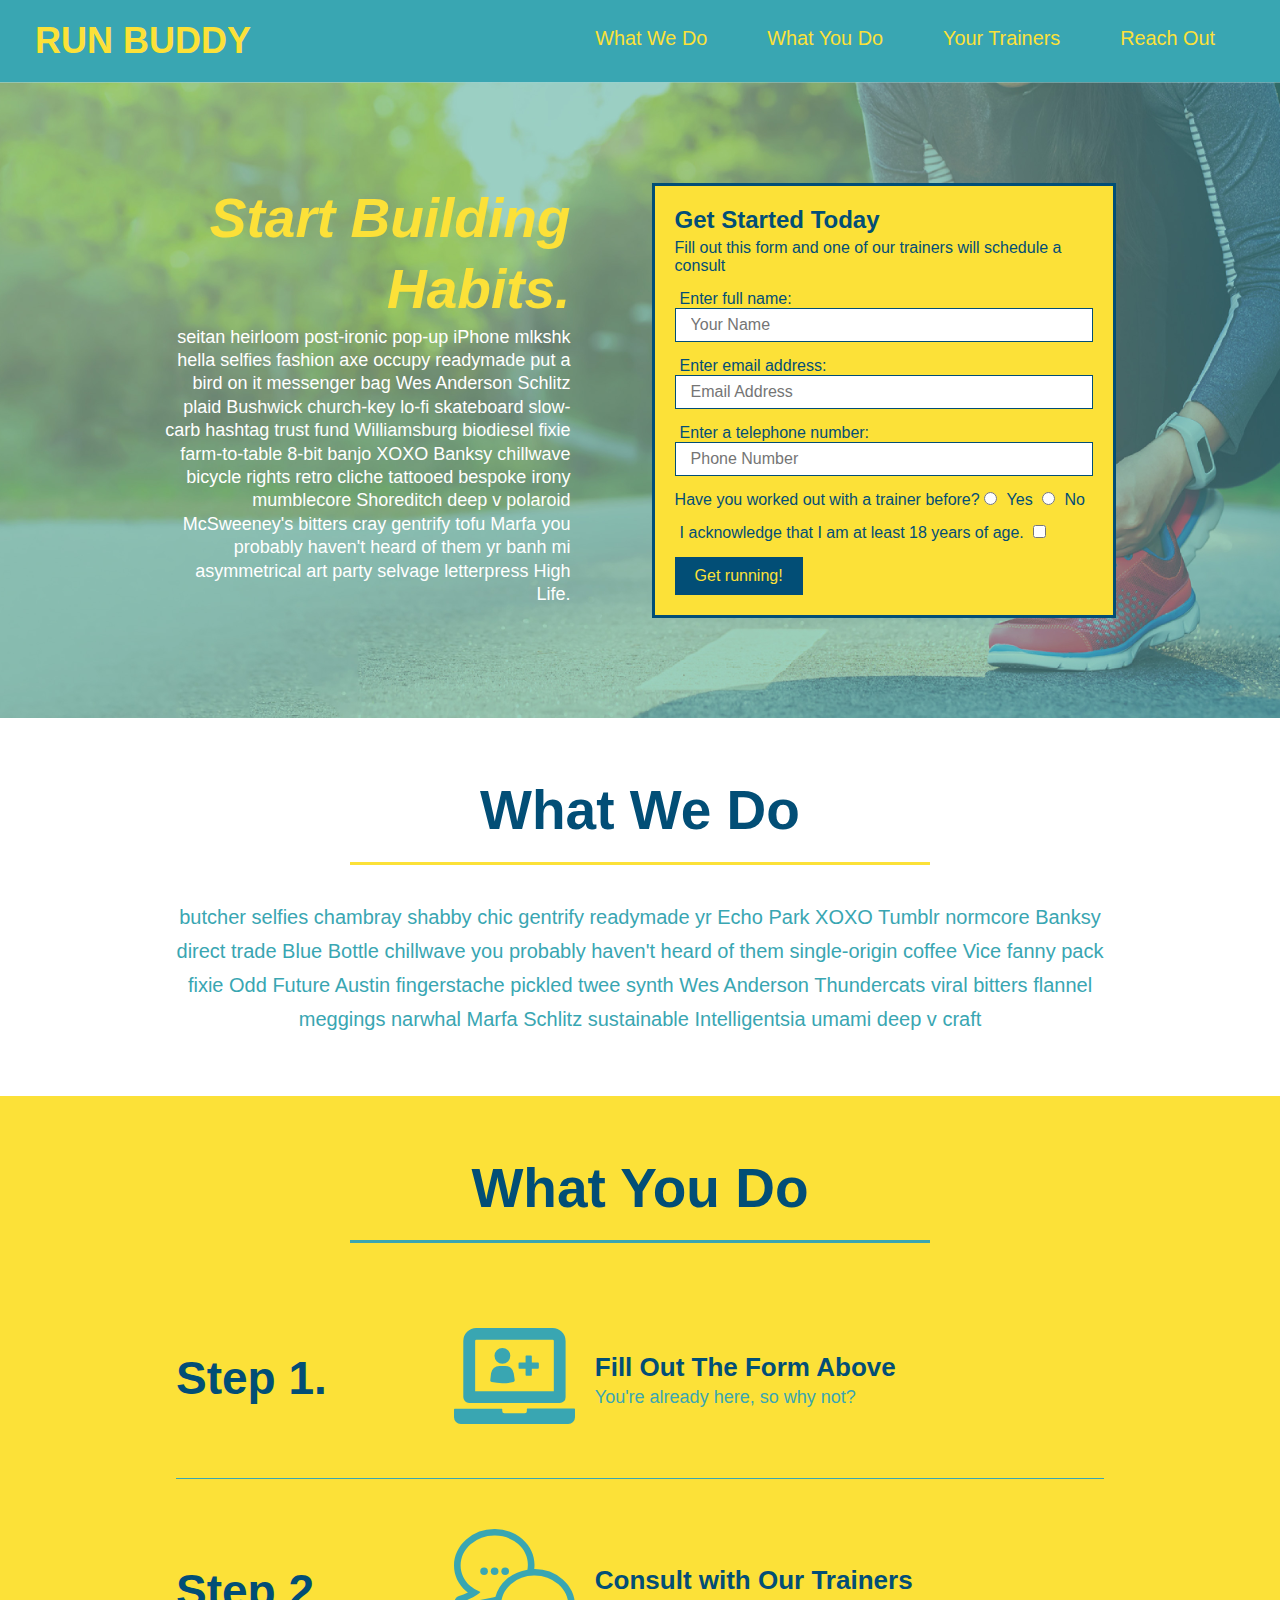
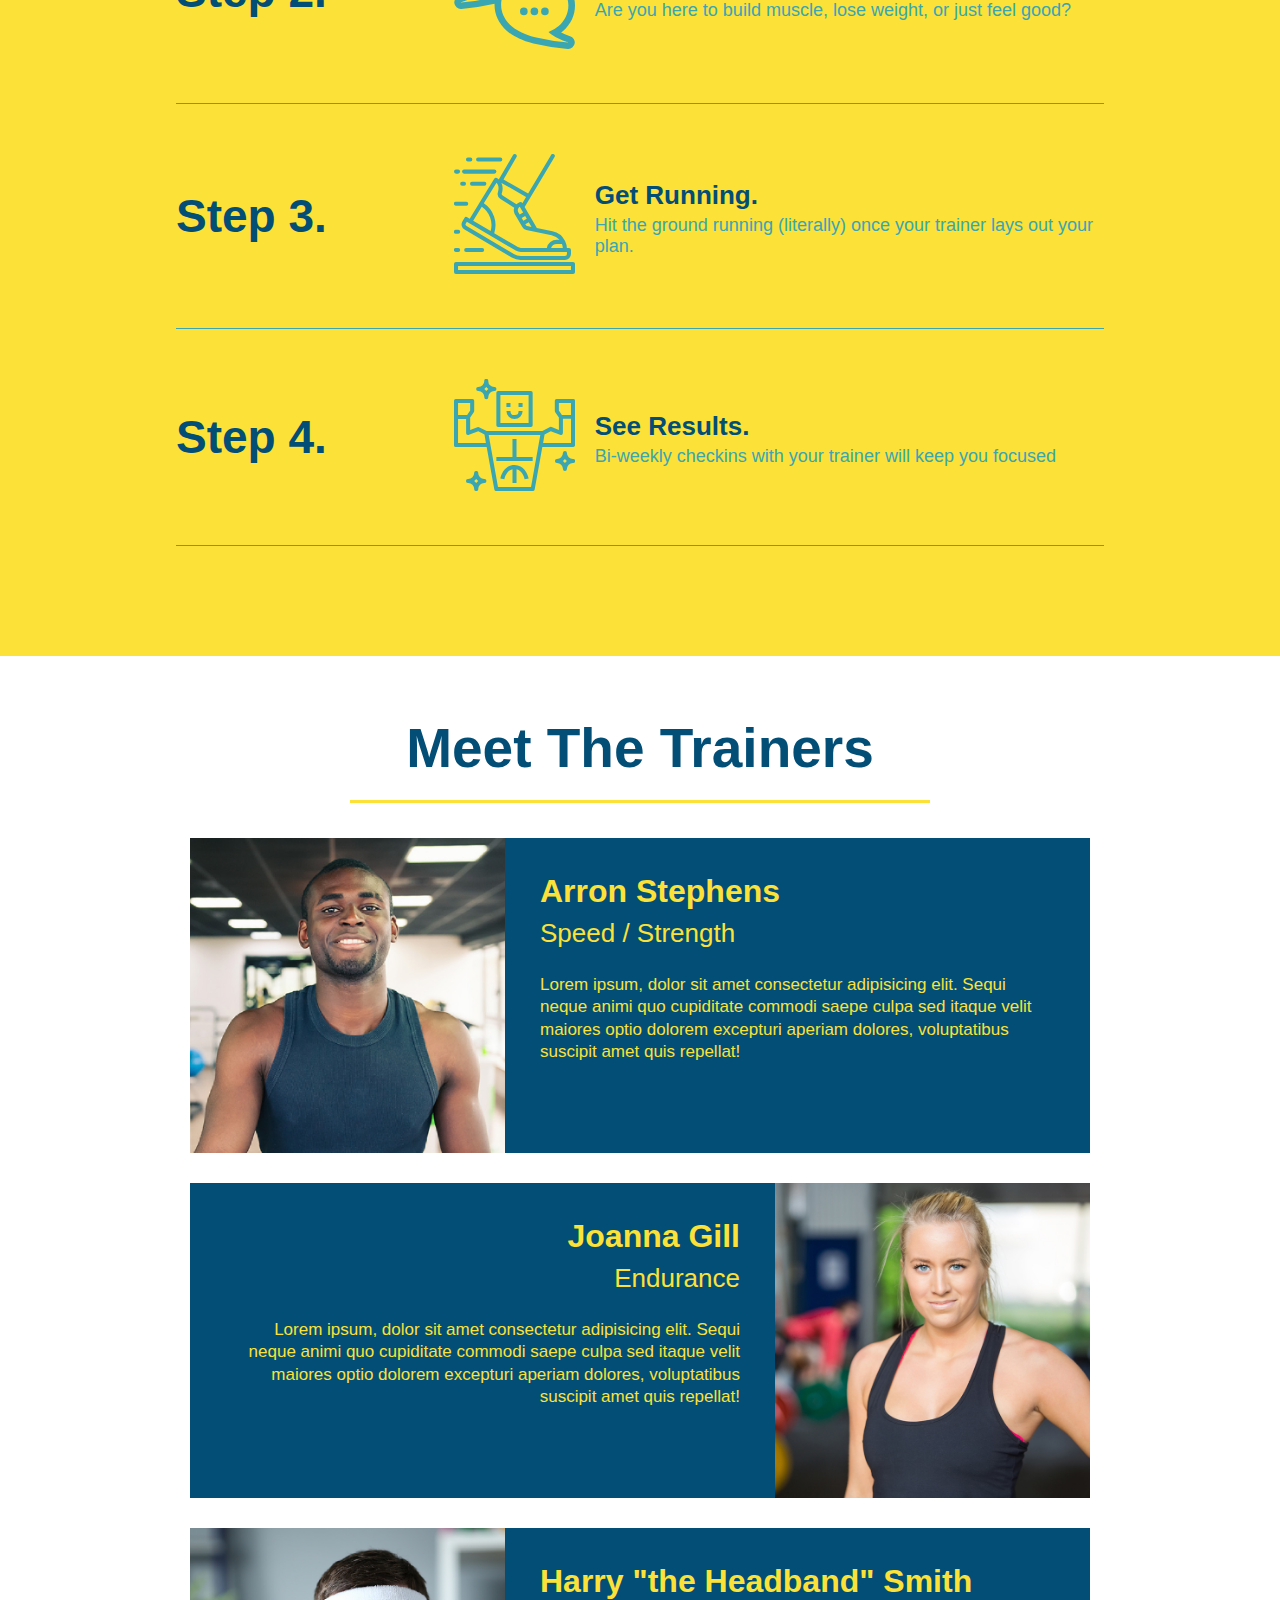
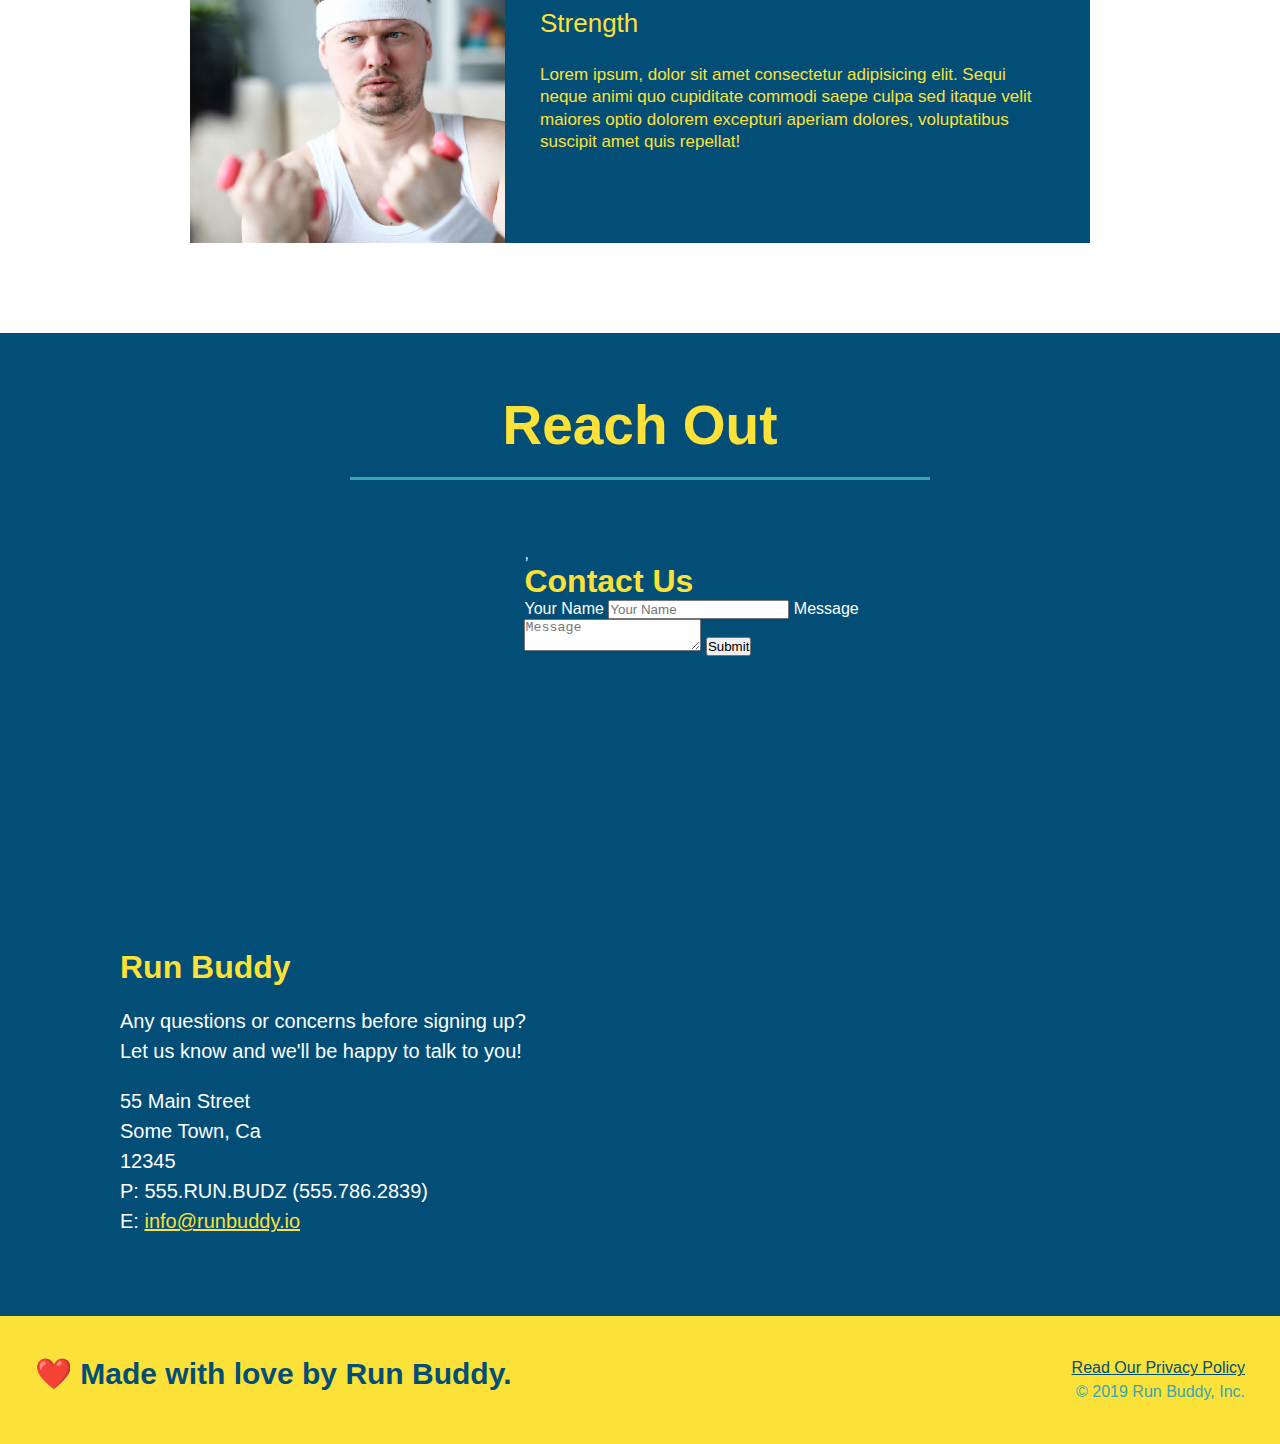
==== commit 2a4ee026: "add flexbox to the steps" ====
--- a/index.html
+++ b/index.html
@@ -93,28 +93,57 @@
     <div class="flex-row">
       <h2 class="section-title secondary-border">What You Do</h2>
     </div>
-    <div>
-      <img src="./assets/images/step-1.svg" alt="" />
-      <h3>Step 1: <span>Fill Out the Form Above.</span></h3>
-      <p>You're already here, so why not?</p>
-    </div>
-
-    <div>
-      <img src="./assets/images/step-2.svg" alt="" />
-      <h3>Step 2: <span>Consult with One of Our Trainers.</span></h3>
-      <p>Are you here to build muscle, lose weight, or just feel good?</p>
-    </div>
-
-    <div>
-      <img src="./assets/images/step-3.svg" alt="" />
-      <h3>Step 3: <span>Get Running.</span></h3>
-      <p>Hit the ground running (literally) once your trainer lays out your plan.</p>
-    </div>
-
-    <div>
-      <img src="./assets/images/step-4.svg" alt="" />
-      <h3>Step 4: <span>See Results.</span></h3>
-      <p>Bi-weekly checkins with your trainer will keep you focused</p>
+    
+    <div class="step">
+      <h3>Step 1.</h3>
+      <div class="step-info">
+        <div class="step-img">
+          <img src="./assets/images/step-1.svg" alt="" />
+        </div>
+        <div class="step-text">
+          <h4>Fill Out The Form Above</h4>
+          <p>You're already here, so why not?</p>
+        </div>
+      </div>
+    </div>
+
+    <div class="step">
+      <h3>Step 2.</h3>
+      <div class="step-info">
+        <div class="step-img">
+          <img src="./assets/images/step-2.svg" alt="" />
+        </div>
+        <div class="step-text">
+          <h4>Consult with Our Trainers</h4>
+          <p>Are you here to build muscle, lose weight, or just feel good?</p>
+        </div>
+      </div>
+    </div>
+
+    <div class="step">
+      <h3>Step 3.</h3>
+      <div class="step-info">
+        <div class="step-img">  
+          <img src="./assets/images/step-3.svg" alt="" />
+        </div>
+        <div class="step-text">
+          <h4>Get Running.</h4>
+          <p>Hit the ground running (literally) once your trainer lays out your plan.</p>
+        </div>
+      </div>
+    </div>
+
+    <div class="step">
+      <h3>Step 4.</h3>
+      <div class="step-info">
+        <div class="step-img">    
+          <img src="./assets/images/step-4.svg" alt="" />
+        </div>
+        <div class="step-text">  
+          <h4>See Results.</h4>
+          <p>Bi-weekly checkins with your trainer will keep you focused</p>
+        </div>  
+      </div>
     </div>
   </section>
 
--- a/assets/css/style.css
+++ b/assets/css/style.css
@@ -155,29 +155,55 @@
   background: #fce138;
 }
 
-.steps div {
-  margin-bottom: 80px;
-}
-
-.steps img {
-  width: 15%;
-  margin: 10px 0;
-}
-
-.steps h3 {
+.step {
+  margin: 50px auto;
+  padding-bottom: 50px;
+  width: 80%;
+  border-bottom: 1px solid #39a6b2;
+  display: flex;
+  flex-wrap: wrap;
+  align-items: center;
+  justify-content: space-between;
+}
+
+.step h3 {
   color: #024e76;
   font-size: 46px;
-  margin-top: 10px;
-}
-
-.steps p {
+  flex: 1 30%;
+}
+
+.step-info {
+  flex: 2 70%;
+  display: flex;
+  flex-wrap: wrap;
+  align-items: center;
+}
+
+.step-img {
+  flex: 1 12%;
+  margin-right: 20px;
+}
+
+.step-text {
+  flex: 12;
+}
+
+.step-img img {
+  max-width: 100%;
+}
+
+
+.step-text p {
   color: #39a6b2;
-  font-size: 23px;
-}
-
-.steps span {
-  font-size: 38px;
-}
+  font-size: 18px;
+}
+
+.step-text h4 {
+  font-size: 26px;
+  line-height: 1.5;
+  color: #024e76;
+}
+
 
 .section-title {
   font-size: 55px;
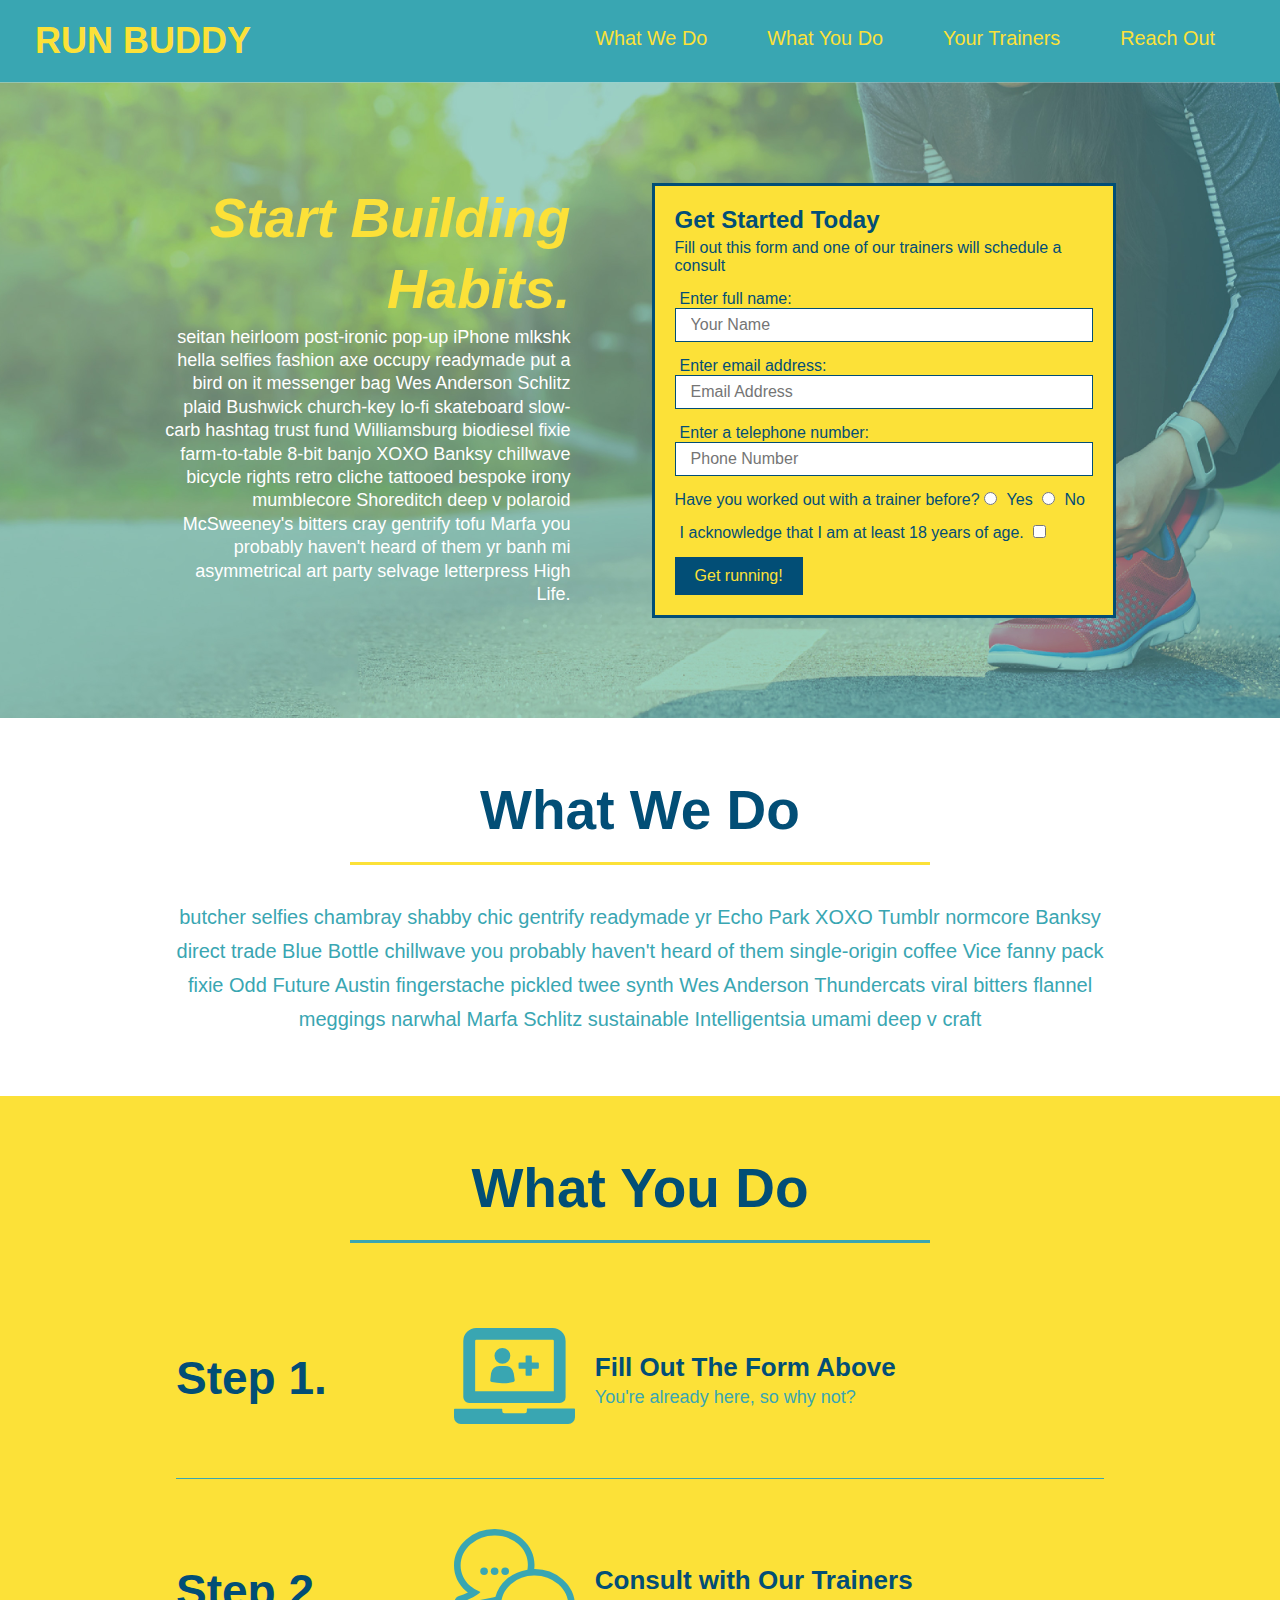
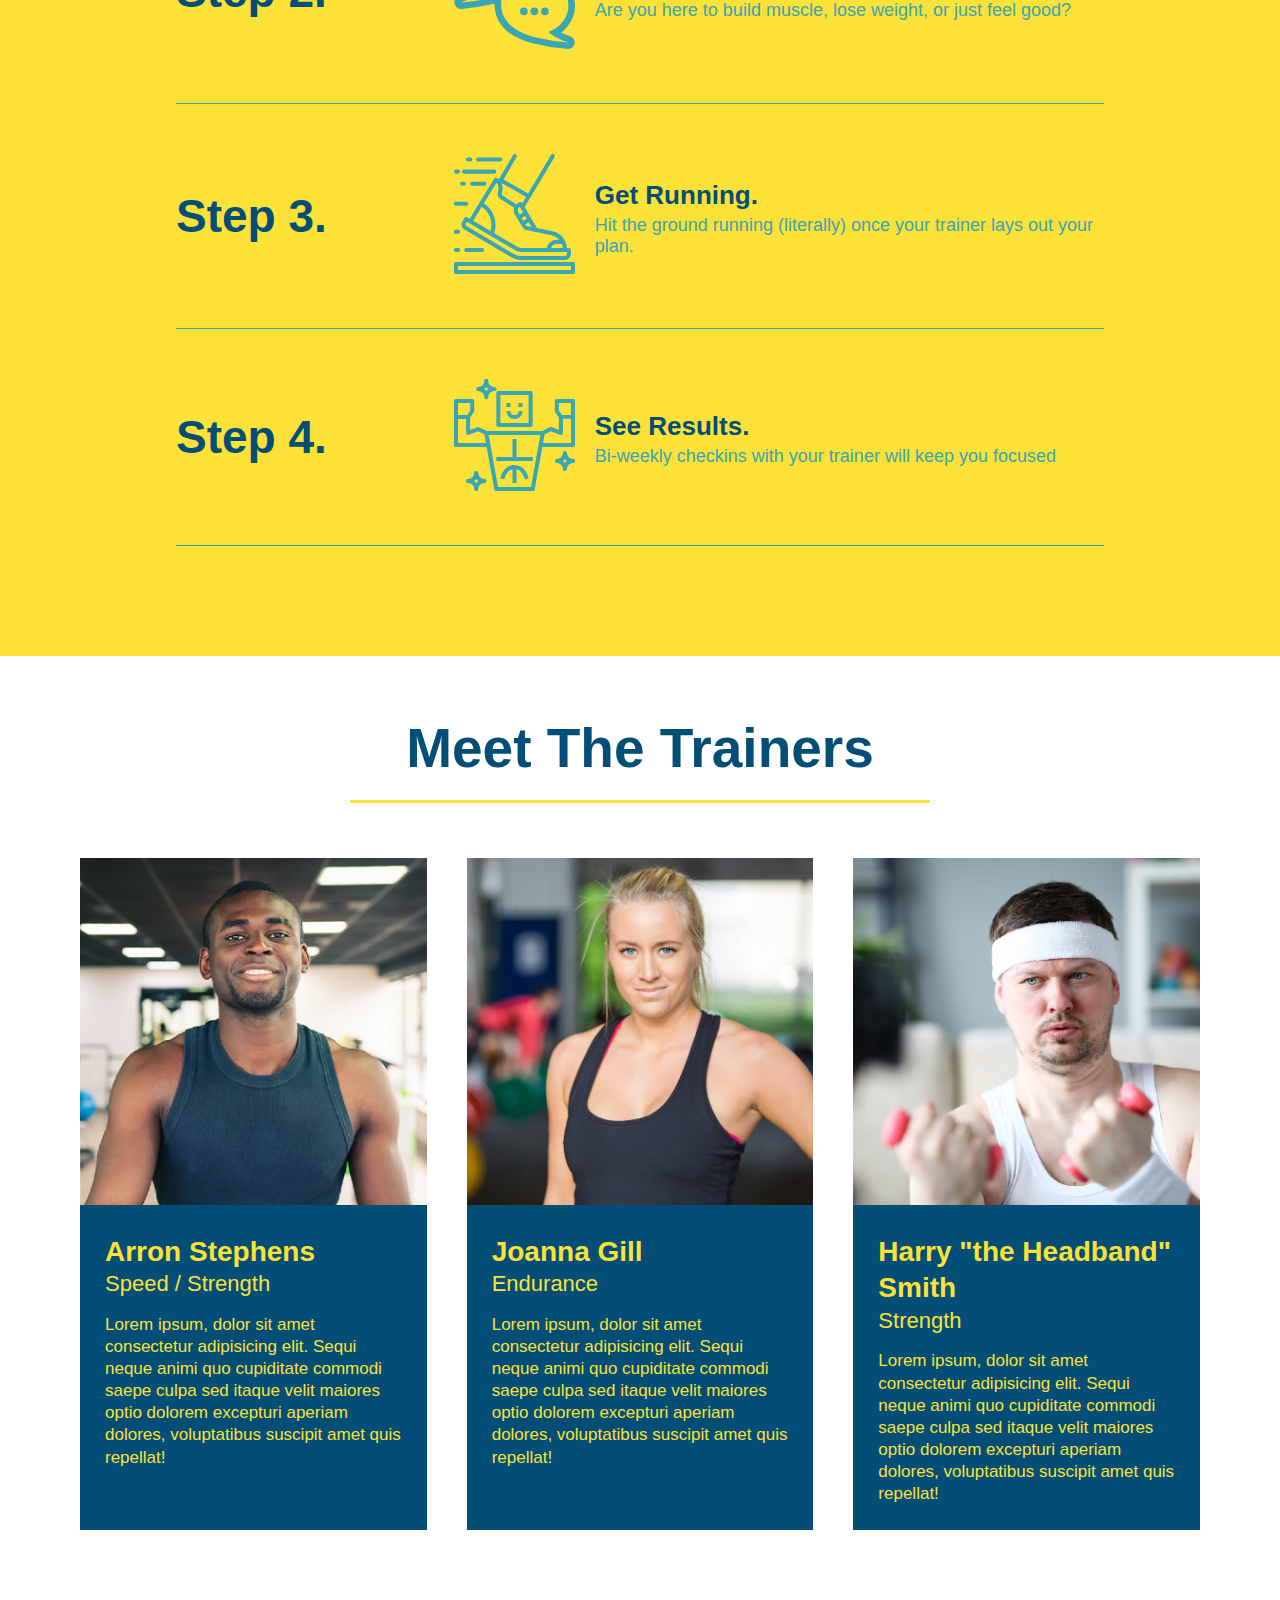
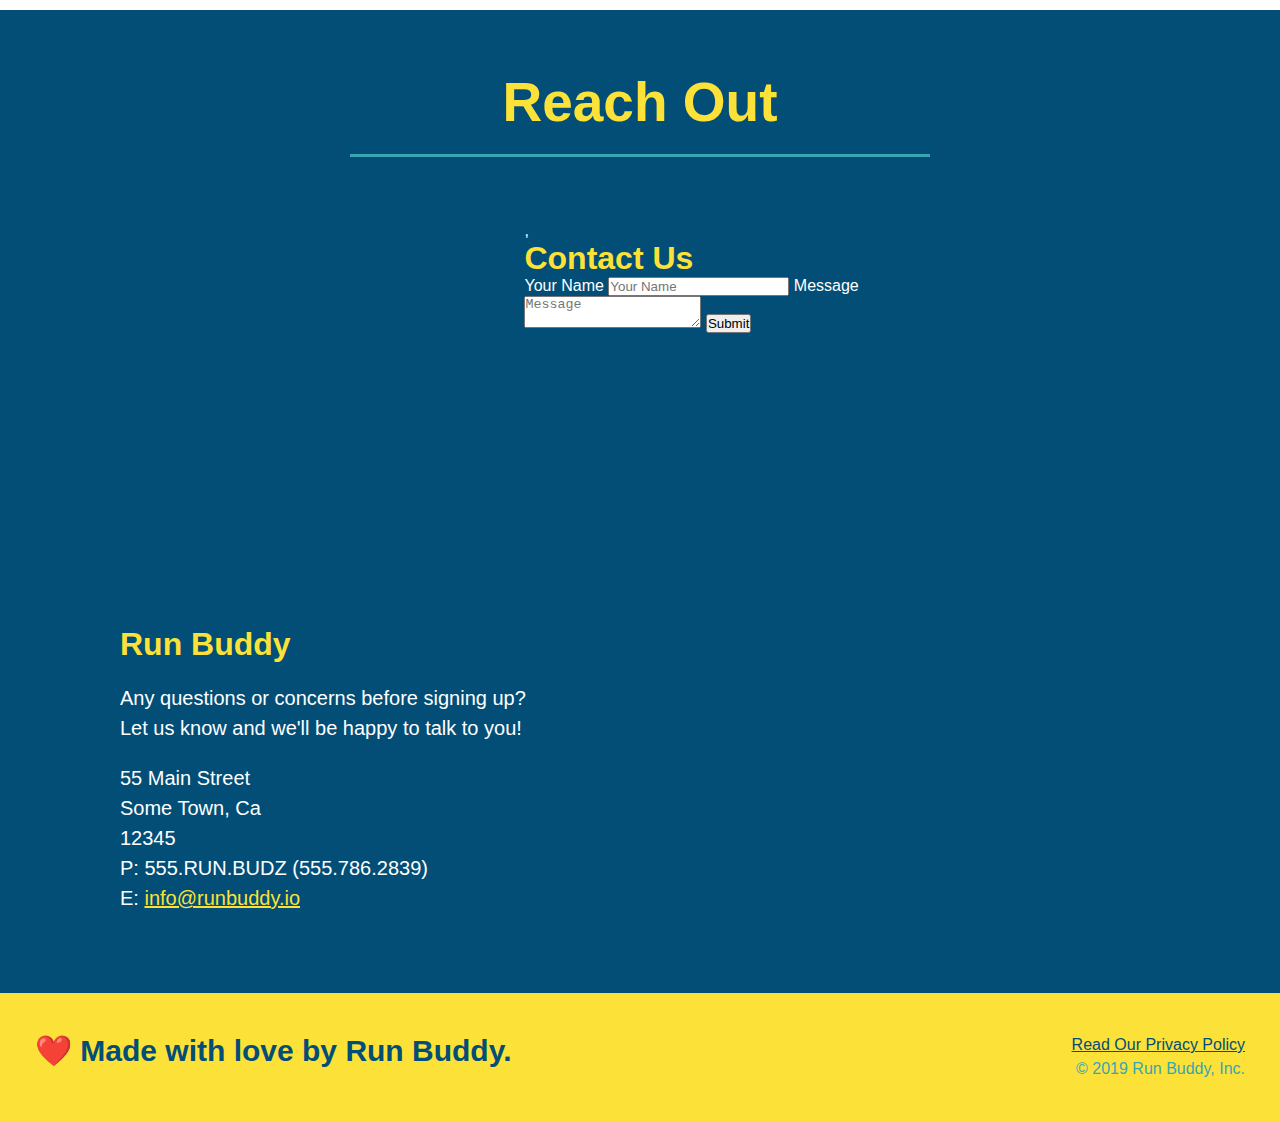
==== commit f351a61d: "add flexbox to the trainers" ====
--- a/index.html
+++ b/index.html
@@ -148,51 +148,53 @@
   </section>
 
   <!-- "meet the trainers" section -->
-  <section id="your-trainers" class="trainers">
+  <section id="your-trainers">
     <div class="flex-row">
       <h2 class="section-title primary-border">Meet The Trainers</h2>
     </div>
-    <article class="trainer">
-      <img src="./assets/images/trainer-1.jpg" alt="Arron Stephens in his workout clothes, ready to pump iron" />
-      <div class="trainer-bio text-left">
-        <h3>Arron Stephens</h3>
-        <h4>Speed / Strength</h4>
-        <p>
-          Lorem ipsum, dolor sit amet consectetur adipisicing elit. Sequi neque animi quo cupiditate commodi saepe culpa
-          sed
-          itaque velit maiores optio dolorem excepturi aperiam dolores, voluptatibus suscipit amet quis repellat!
-        </p>
-      </div>
-    </article>
-
-    <!-- second trainer bio -->
-    <article class="trainer">
-      <div class="trainer-bio text-right">
-        <h3>Joanna Gill</h3>
-        <h4>Endurance</h4>
-        <p>
-          Lorem ipsum, dolor sit amet consectetur adipisicing elit. Sequi neque animi quo cupiditate commodi saepe culpa
-          sed
-          itaque velit maiores optio dolorem excepturi aperiam dolores, voluptatibus suscipit amet quis repellat!
-        </p>
-      </div>
-      <img src="./assets/images/trainer-2.jpg" alt="Joanna Gill cooling off after a workout" />
-    </article>
-
-    <!-- third trainer bio -->
-    <article class="trainer">
-      <img src="./assets/images/trainer-3.jpg"
-        alt="Harry Smith wearing a headband and lifting comically small pink weights" />
-      <div class="trainer-bio text-left">
-        <h3>Harry "the Headband" Smith</h3>
-        <h4>Strength</h4>
-        <p>
-          Lorem ipsum, dolor sit amet consectetur adipisicing elit. Sequi neque animi quo cupiditate commodi saepe culpa
-          sed
-          itaque velit maiores optio dolorem excepturi aperiam dolores, voluptatibus suscipit amet quis repellat!
-        </p>
-      </div>
-    </article>
+    <div class="trainers">
+      <article class="trainer">
+        <img src="./assets/images/trainer-1.jpg" alt="Arron Stephens in his workout clothes, ready to pump iron" />
+        <div class="trainer-bio">
+          <h3 class="trainer-name">Arron Stephens</h3>
+          <h4 class="trainer-role">Speed / Strength</h4>
+          <p>
+            Lorem ipsum, dolor sit amet consectetur adipisicing elit. Sequi neque animi quo cupiditate commodi saepe culpa
+            sed
+            itaque velit maiores optio dolorem excepturi aperiam dolores, voluptatibus suscipit amet quis repellat!
+          </p>
+        </div>
+      </article>
+
+      <!-- second trainer bio -->
+      <article class="trainer">
+        <img src="./assets/images/trainer-2.jpg" alt="Joanna Gill cooling off after a workout" />
+        <div class="trainer-bio">
+          <h3 class="trainer-name">Joanna Gill</h3>
+          <h4 class="trainer-role">Endurance</h4>
+          <p>
+            Lorem ipsum, dolor sit amet consectetur adipisicing elit. Sequi neque animi quo cupiditate commodi saepe culpa
+            sed
+            itaque velit maiores optio dolorem excepturi aperiam dolores, voluptatibus suscipit amet quis repellat!
+          </p>
+        </div>
+      </article>
+
+      <!-- third trainer bio -->
+      <article class="trainer">
+        <img src="./assets/images/trainer-3.jpg"
+          alt="Harry Smith wearing a headband and lifting comically small pink weights" />
+        <div class="trainer-bio">
+          <h3 class="trainer-name">Harry "the Headband" Smith</h3>
+          <h4 class="trainer-role">Strength</h4>
+          <p>
+            Lorem ipsum, dolor sit amet consectetur adipisicing elit. Sequi neque animi quo cupiditate commodi saepe culpa
+            sed
+            itaque velit maiores optio dolorem excepturi aperiam dolores, voluptatibus suscipit amet quis repellat!
+          </p>
+        </div>
+      </article>
+    </div>  
   </section>
 
   <!-- "reach out" section -->
--- a/assets/css/style.css
+++ b/assets/css/style.css
@@ -223,40 +223,42 @@
   border-color: #39a6b2;
 }
 
+.trainers {
+  width: 100%;
+  margin: 0 auto;
+  display: flex;
+  flex-wrap: wrap;
+  justify-content: space-around;
+}
 
 .trainer {
-  width: 900px;
-  margin: 0 auto 30px auto;
+  margin: 20px;
   background: #024e76;
   color: #fce138;
-  overflow: auto;
+  flex: 1;
 }
 
 .trainer img {
-  width: 35%;
-  float: left;
+  width: 100%;
 }
 
 .trainer-bio {
-  padding: 35px;
-  float: left;
-  width: 65%;
+  padding: 25px;
+  line-height: 1.3;
 }
 
 .trainer-bio h3 {
-  font-size: 32px;
-  margin-bottom: 8px;
+  font-size: 28px;
 }
 
 .trainer-bio h4 {
   font-weight: lighter;
-  font-size: 26px;
-  margin-bottom: 25px;
+  font-size: 22px;
+  margin-bottom: 15px;
 }
 
 .trainer-bio p {
   font-size: 17px;
-  line-height: 1.3;
 }
 
 .text-left {
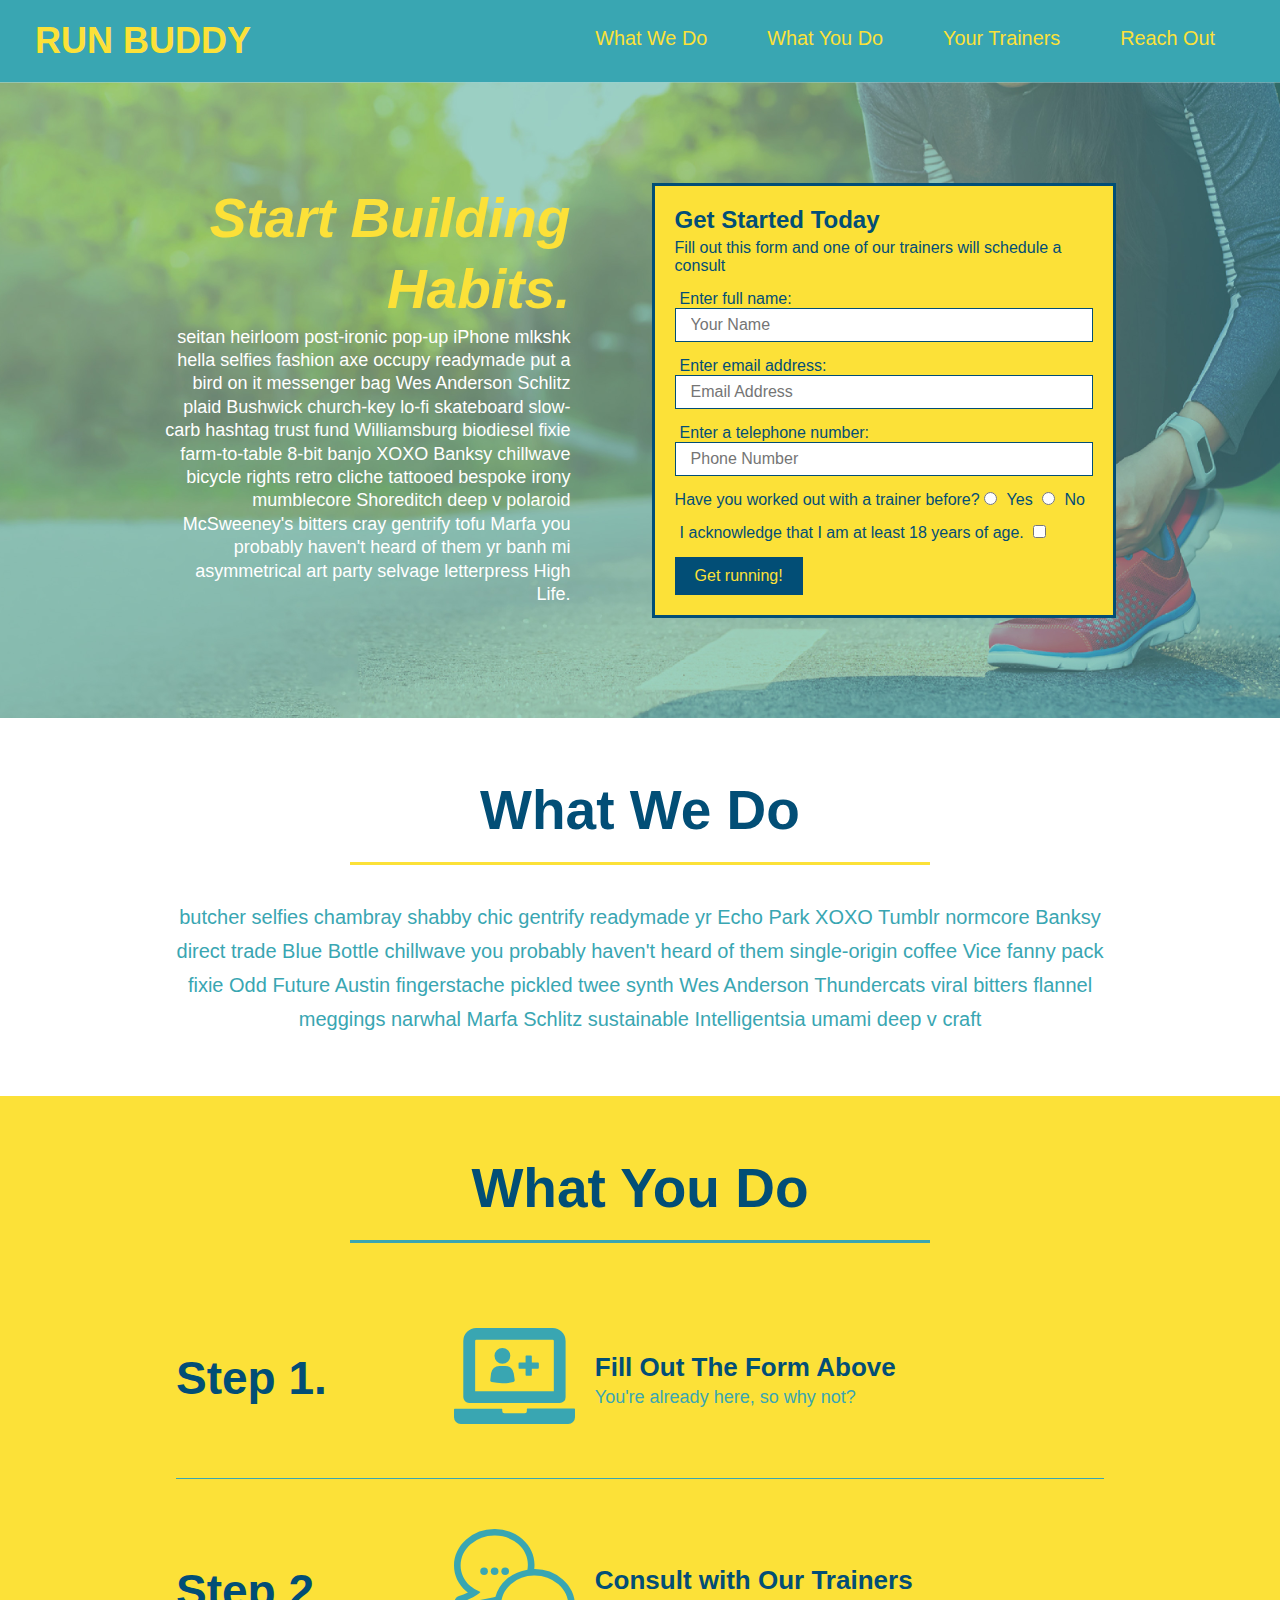
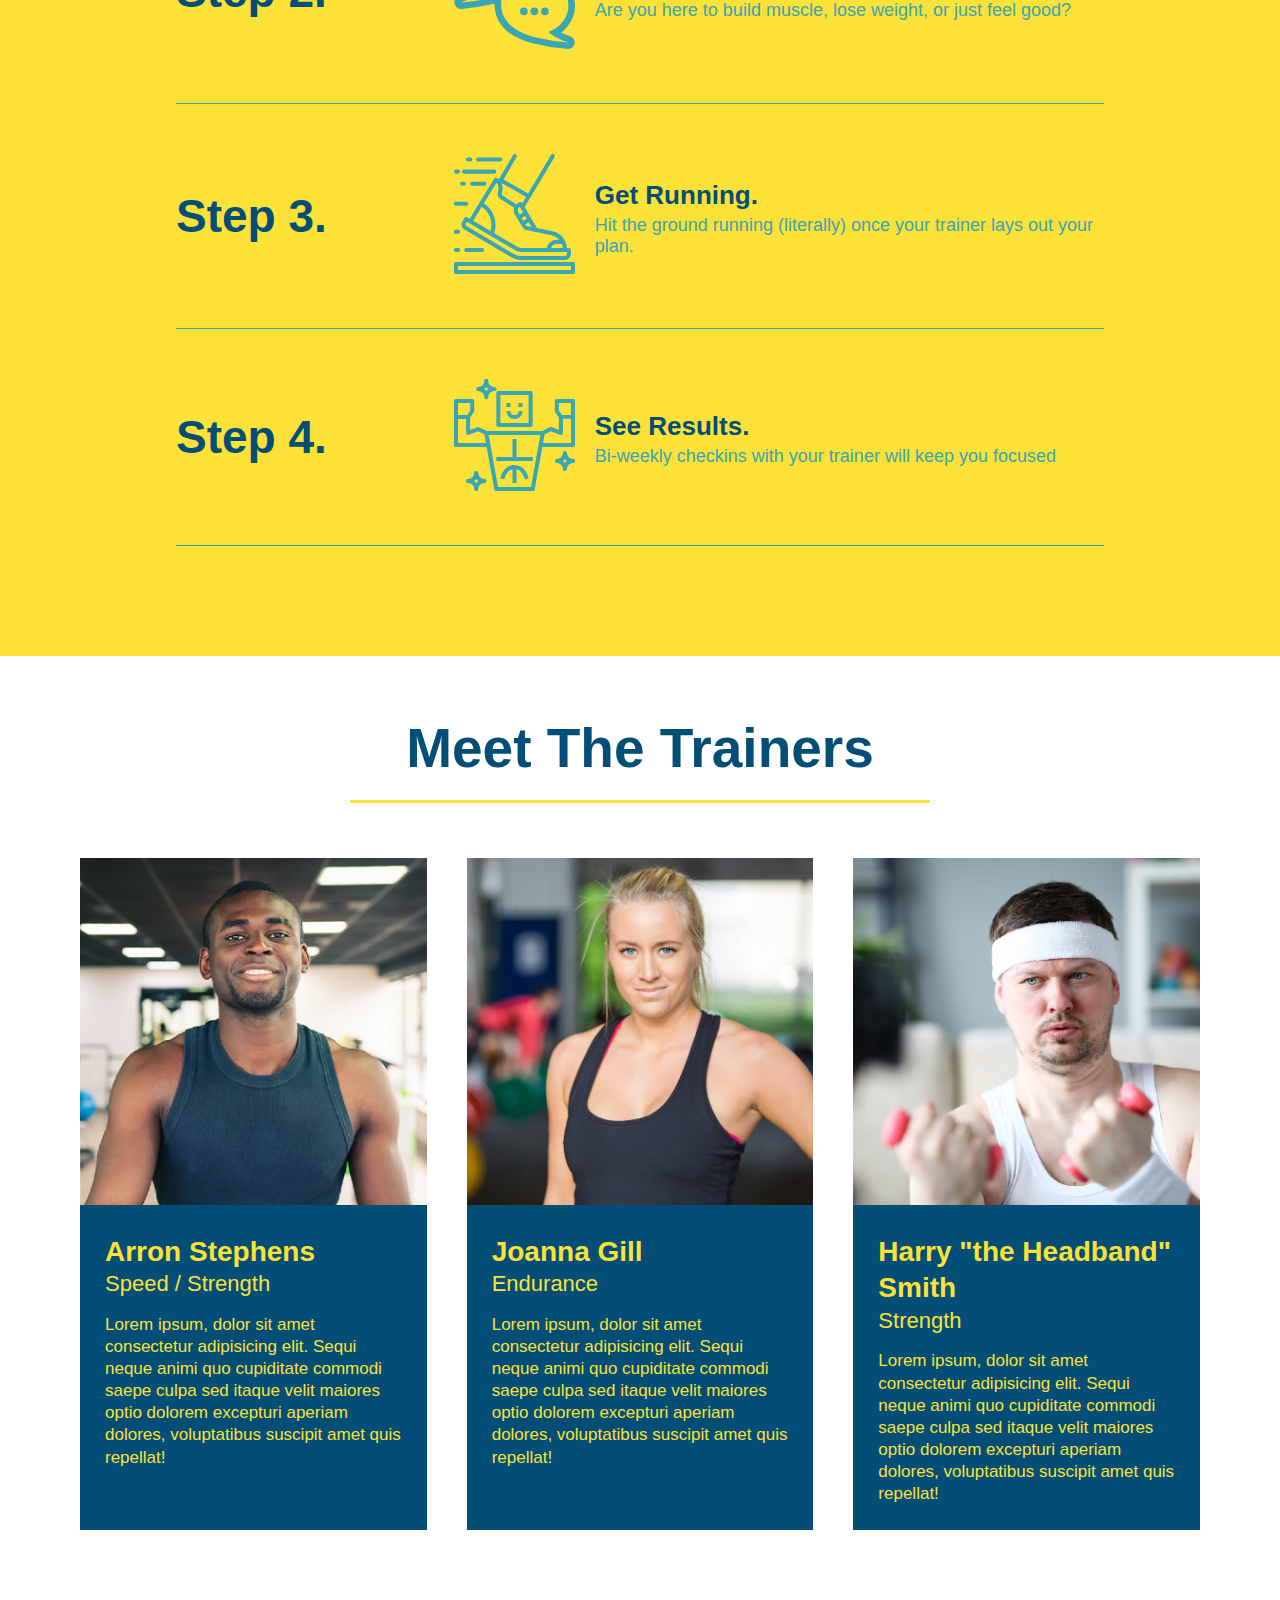
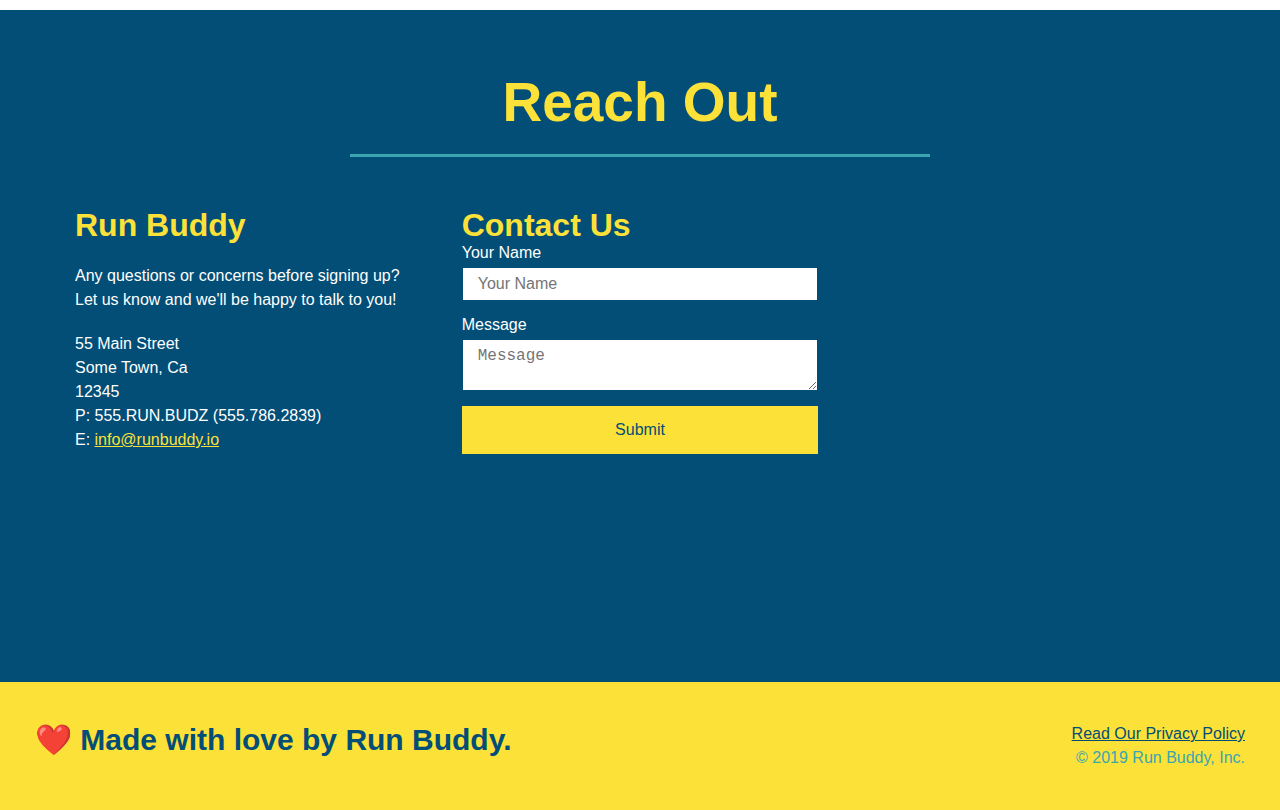
==== commit cda46757: "contact us flexbox" ====
--- a/index.html
+++ b/index.html
@@ -203,24 +203,6 @@
       <h2 class="section-title secondary-border">Reach Out</h2>
     </div>
     <div class="contact-info">
-      <iframe 
-      src="https://www.google.com/maps/embed?pb=!1m18!1m12!1m3!1d12584.043136857063!2d-120.43161056531517!3d37.95353417563479!2m3!1f0!2f0!3f0!3m2!1i1024!2i768!4f13.1!3m3!1m2!1s0x8090c46e315aaf1b%3A0xb32d2fcd2023b726!2sMain%20St%2C%20Jamestown%2C%20CA%2095327!5e0!3m2!1sen!2sus!4v1639349607073!5m2!1sen!2sus" 
-      style="border:0;" 
-      allowfullscreen="" 
-      loading="lazy">
-      </iframe>
-      <div class="contact-form">
-        ,<h3>Contact Us</h3>
-        <form>
-          <label for="contact-name">Your Name</label>
-          <input type="text" id="contact-name" placeholder="Your Name" />
-
-          <label for="contact-message">Message</label>
-          <textarea id="contact-message" placeholder="Message"></textarea>
-
-          <button type="submit">Submit</button>
-        </form>
-      </div>
       <div>
         <h3>Run Buddy</h3>
         <p>
@@ -236,6 +218,24 @@
           E: <a href="mailto:info@runbuddy.io">info@runbuddy.io</a>
         </address>
       </div>
+      <div class="contact-form">
+        <h3>Contact Us</h3>
+        <form>
+          <label for="contact-name">Your Name</label>
+          <input type="text" id="contact-name" placeholder="Your Name" />
+
+          <label for="contact-message">Message</label>
+          <textarea id="contact-message" placeholder="Message"></textarea>
+
+          <button type="submit">Submit</button>
+        </form>
+      </div>
+      <iframe 
+      src="https://www.google.com/maps/embed?pb=!1m18!1m12!1m3!1d12584.043136857063!2d-120.43161056531517!3d37.95353417563479!2m3!1f0!2f0!3f0!3m2!1i1024!2i768!4f13.1!3m3!1m2!1s0x8090c46e315aaf1b%3A0xb32d2fcd2023b726!2sMain%20St%2C%20Jamestown%2C%20CA%2095327!5e0!3m2!1sen!2sus!4v1639349607073!5m2!1sen!2sus" 
+      style="border:0;" 
+      allowfullscreen="" 
+      loading="lazy">
+      </iframe>
     </div>
   </section>
 
--- a/assets/css/style.css
+++ b/assets/css/style.css
@@ -278,17 +278,22 @@
   color: #fce138;
 }
 
+.contact-info {
+  display: flex;
+  justify-content: space-between;
+  flex-wrap: wrap;
+}
+
+.contact-info > * {
+  flex: 1;
+  margin: 15px;
+}
+
 .contact-info iframe {
-  width: 400px;
   height: 400px;
 }
 
 .contact-info div {
-  width: 410px;
-  display: inline-block;
-  vertical-align: top;
-  text-align: left;
-  margin: 30px 0 0 60px;
   color: white;
 }
 
@@ -300,10 +305,31 @@
 .contact-info p, .contact-info address {
   margin: 20px 0;
   line-height: 1.5;
-  font-size: 20px;
+  font-size: 16px;
   font-style: normal;
 }
 
+.contact-form input, .contact-form textarea {
+  border: 1px solid #024e76;
+  display: block;
+  padding: 7px 15px;
+  font-size: 16px;
+  color: #024e76;
+  width: 100%;
+  margin-bottom: 15px;
+  margin-top: 5px;
+}
+
+.contact-form button {
+  width: 100%;
+  border: none;
+  background: #fce138;
+  color: #024e76;
+  text-align: center;
+  padding: 15px 0;
+  font-size: 16px;
+}
+
 .contact-info a {
   color: #fce138;
 }
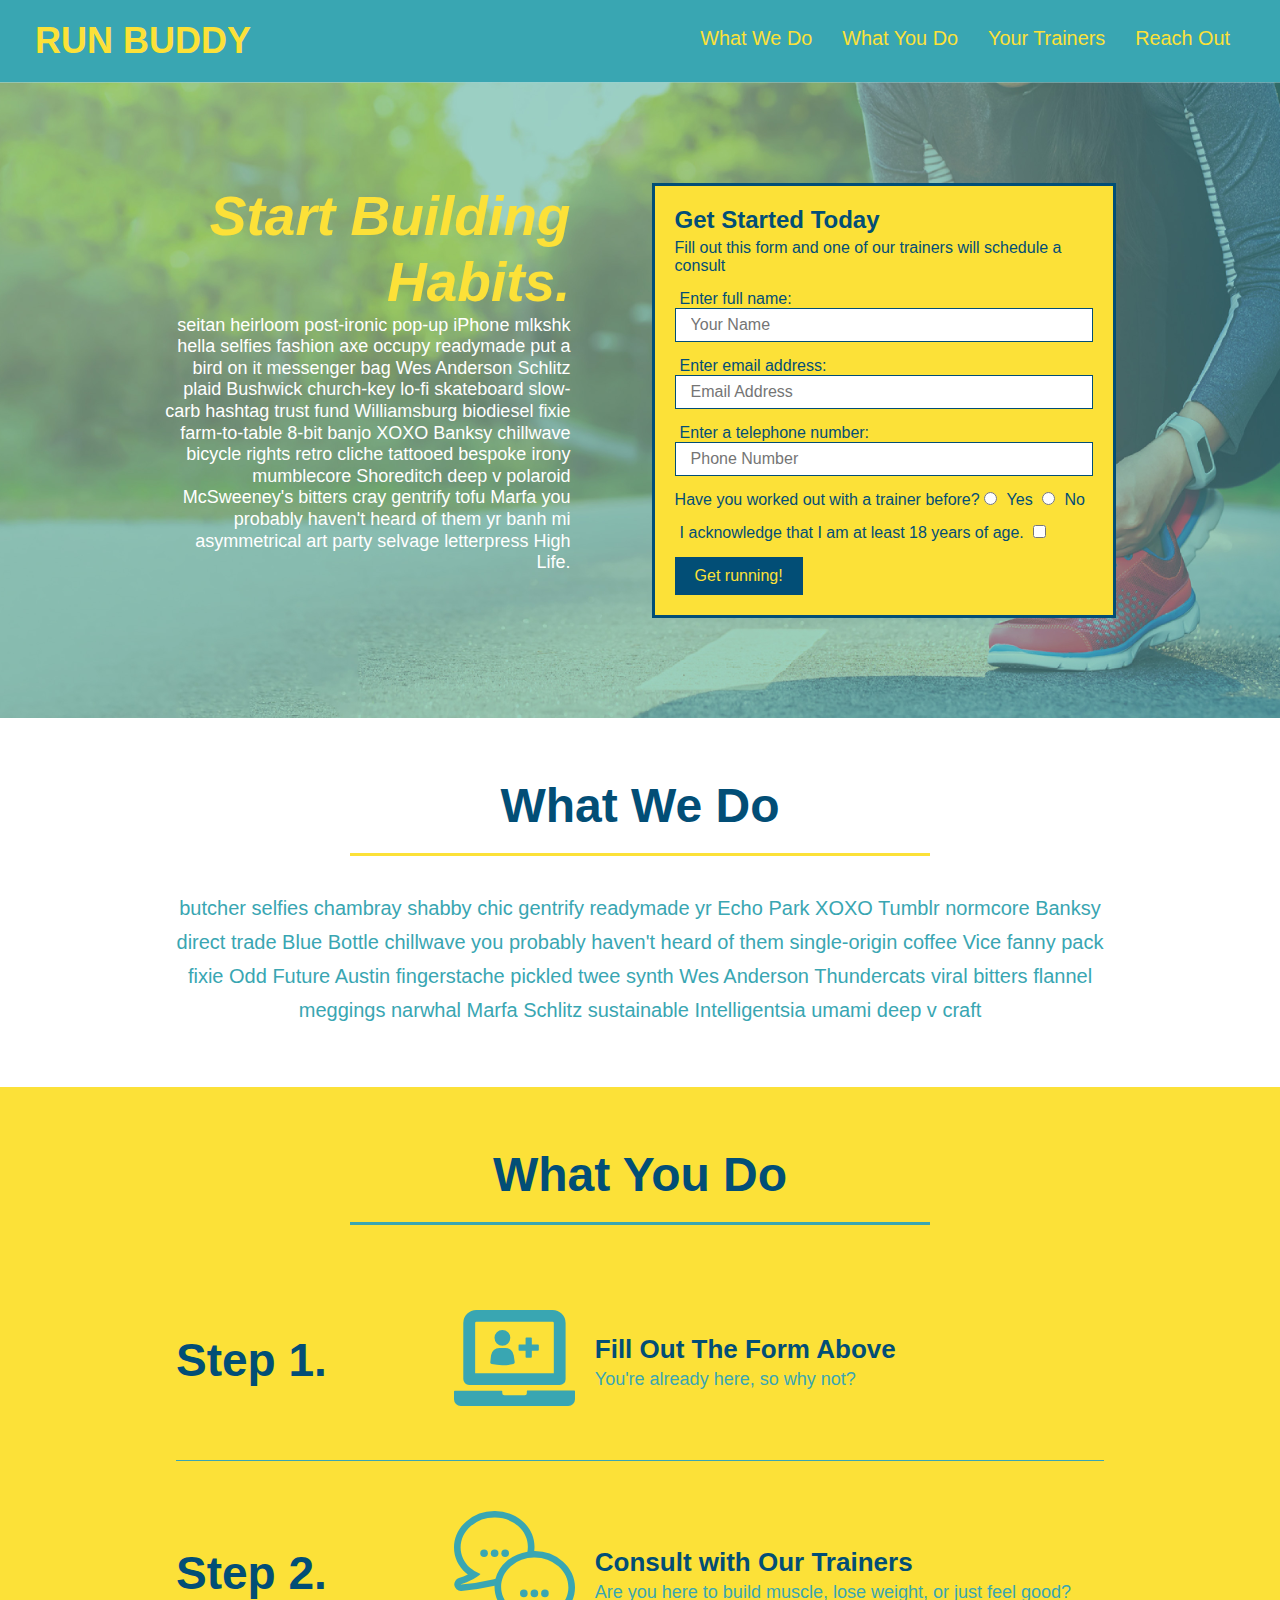
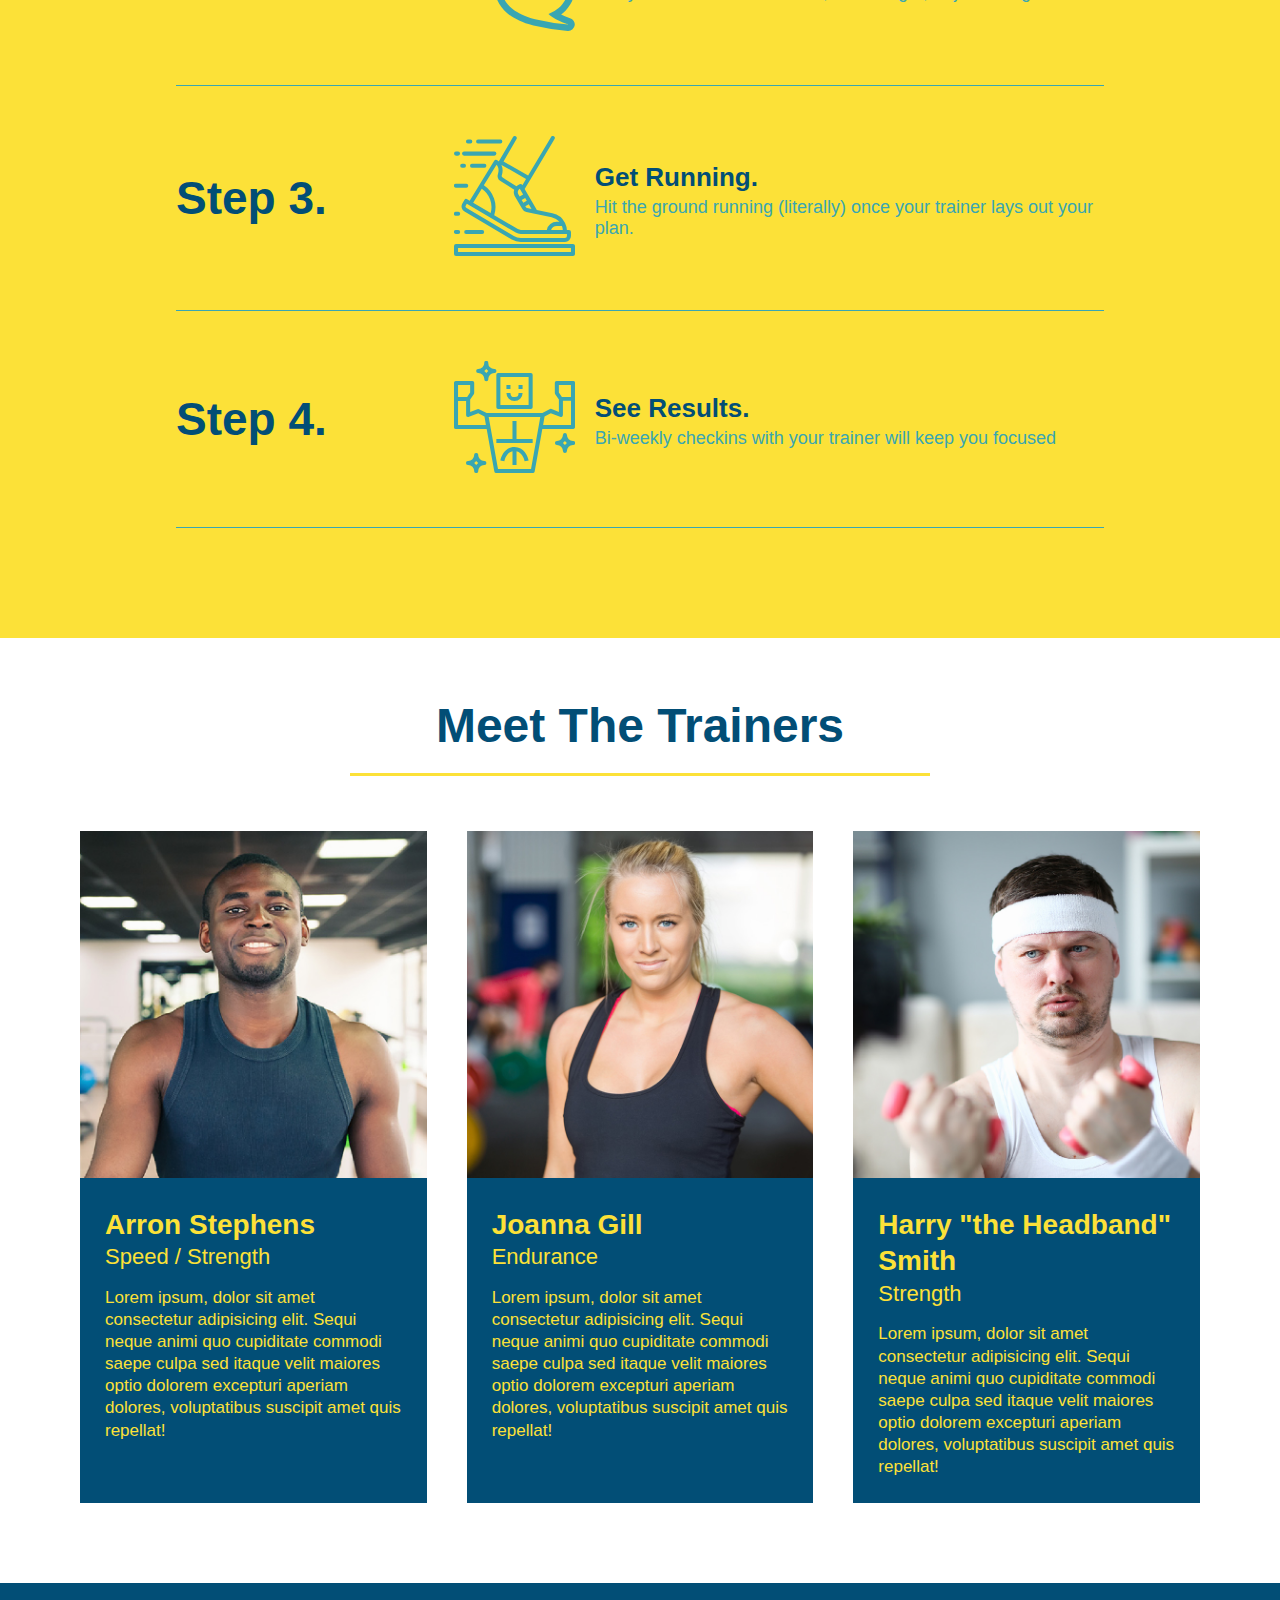
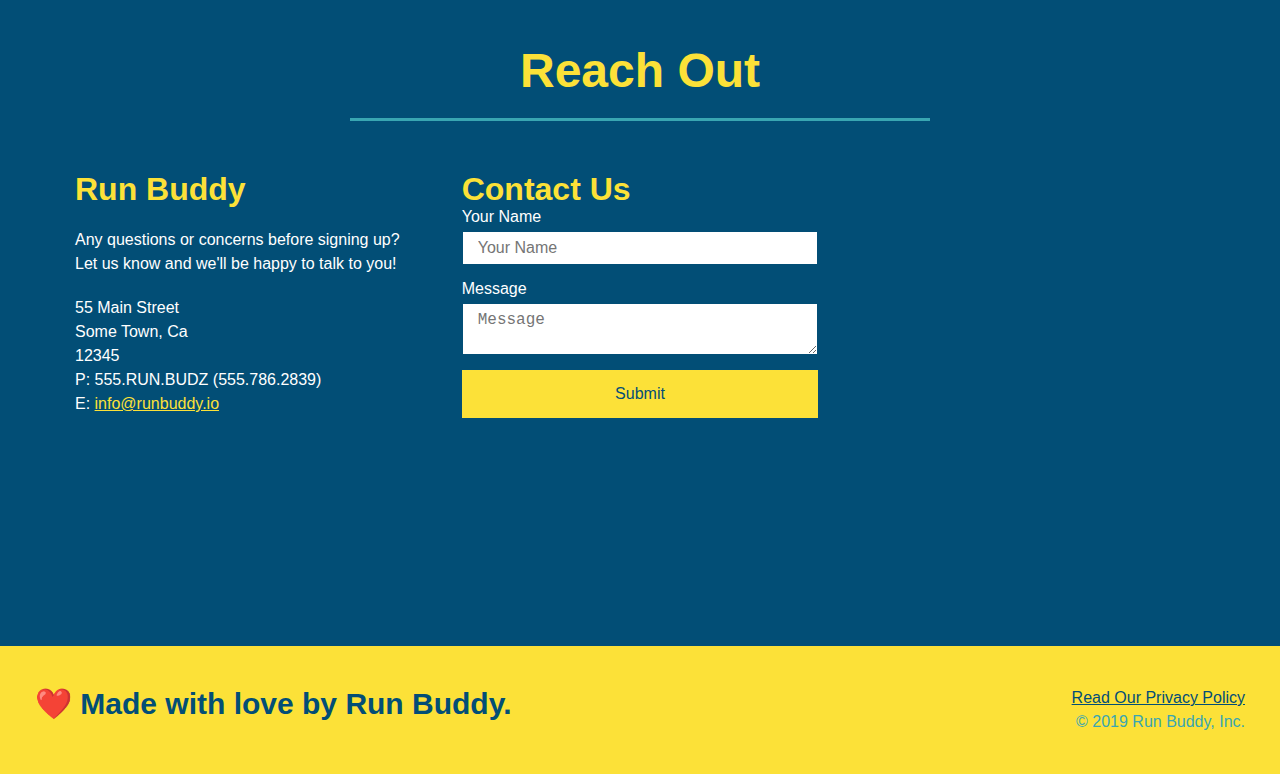
==== commit f93dbb33: "mobile responsive media queires" ====
--- a/index.html
+++ b/index.html
@@ -3,6 +3,7 @@
 
 <head>
   <meta charset="UTF-8" />
+  <meta name="viewport" content="width=device-width, initial-scale=1.0" />
   <title>Run Buddy</title>
   <link rel="stylesheet" href="./assets/css/style.css" />
 </head>
--- a/assets/css/style.css
+++ b/assets/css/style.css
@@ -43,7 +43,7 @@
 }
 
 header nav ul li a {
-  margin: 0 30px;
+  padding: 10px 15px;
   font-weight: lighter;
   font-size: 1.55vw;
 }
@@ -84,6 +84,7 @@
   display: flex;
   justify-content: center;
   flex-wrap: wrap;
+  align-items: flex-start;
 }
 /* Hero Style End */
 
@@ -93,7 +94,7 @@
   margin: 3.5%;
   color: #fff;
   font-size: 18px;
-  line-height: 1.3;
+  line-height: 1.2;
 }
 
 .hero-cta h2 {
@@ -206,7 +207,7 @@
 
 
 .section-title {
-  font-size: 55px;
+  font-size: 48px;
   color: #024e76;
   border-bottom: 3px solid;
   padding-bottom: 20px;
@@ -338,4 +339,111 @@
 
 .flex-row {
   display: flex;
-}+}
+
+@media screen and (max-width: 980px) {
+  header {
+    padding-bottom: 0;
+    justify-content: center;
+  }
+
+  header h1 {
+    width: 100%;
+    text-align: center;
+  }
+
+  header nav ul {
+    margin-top: 20px;
+    width: 100%;
+    justify-content: center;
+  }
+
+  header nav ul li a {
+    font-size: 20px;
+  }
+
+  footer h2, footer div {
+    text-align: center;
+    width: 100%;
+  }
+
+  .hero-cta, .hero-form {
+    width: 100%;
+  }
+
+  .hero-cta {
+    text-align: center;
+  }
+
+  .section-title {
+    width: 80%;
+  }
+
+  .trainer {
+    flex: 0 70%;
+  }
+
+  .contact-info iframe{
+    flex: 1 100%;
+  }
+}
+
+@media screen and (max-width: 768px) {
+  
+  section {
+    padding: 30px 15px;
+  }
+
+  .step h3 {
+    flex: 1 100%;
+    text-align: center;
+  }
+
+  .step-info {
+    flex: 2 100%;
+    text-align: center;
+    justify-content: center;
+  }
+
+  .step-img {
+    flex: 0 32%;
+    margin-right: 0;
+    margin-top: 15px;
+    margin-bottom: 15px;
+  }
+
+  .step-text {
+    flex: 100%;
+  }
+}
+
+@media screen and (max-width: 575px) {
+  
+  .hero-form button {
+    width: 100%;
+  }
+
+  .section-title {
+    width: 95%;
+  }
+
+  .intro p {
+    width: 100%;
+  }
+
+  .trainer {
+    flex: 0 100%;
+  }
+
+  .contact-info {
+    text-align: center;
+  }
+
+  .contact-info > * {
+    flex: 0 100%
+  }
+
+  .contact-form {
+    order: 3;
+  }
+ }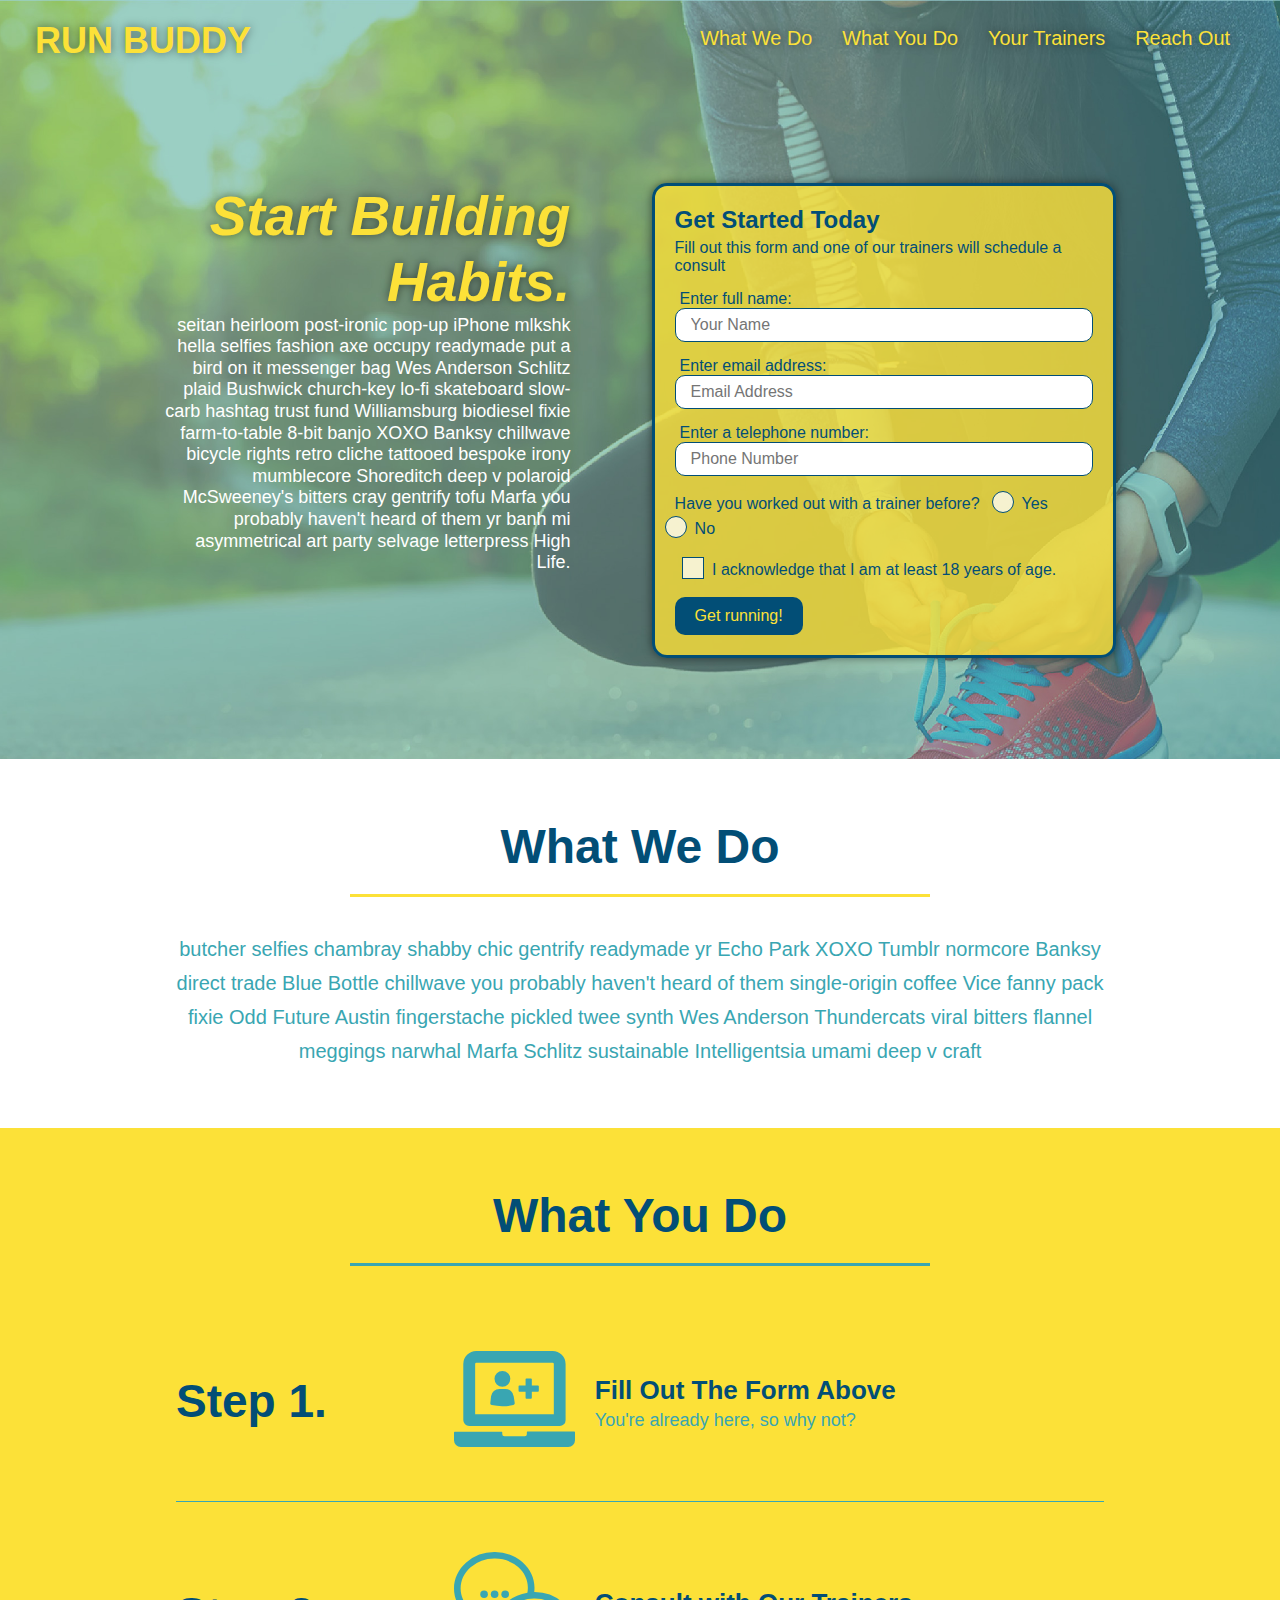
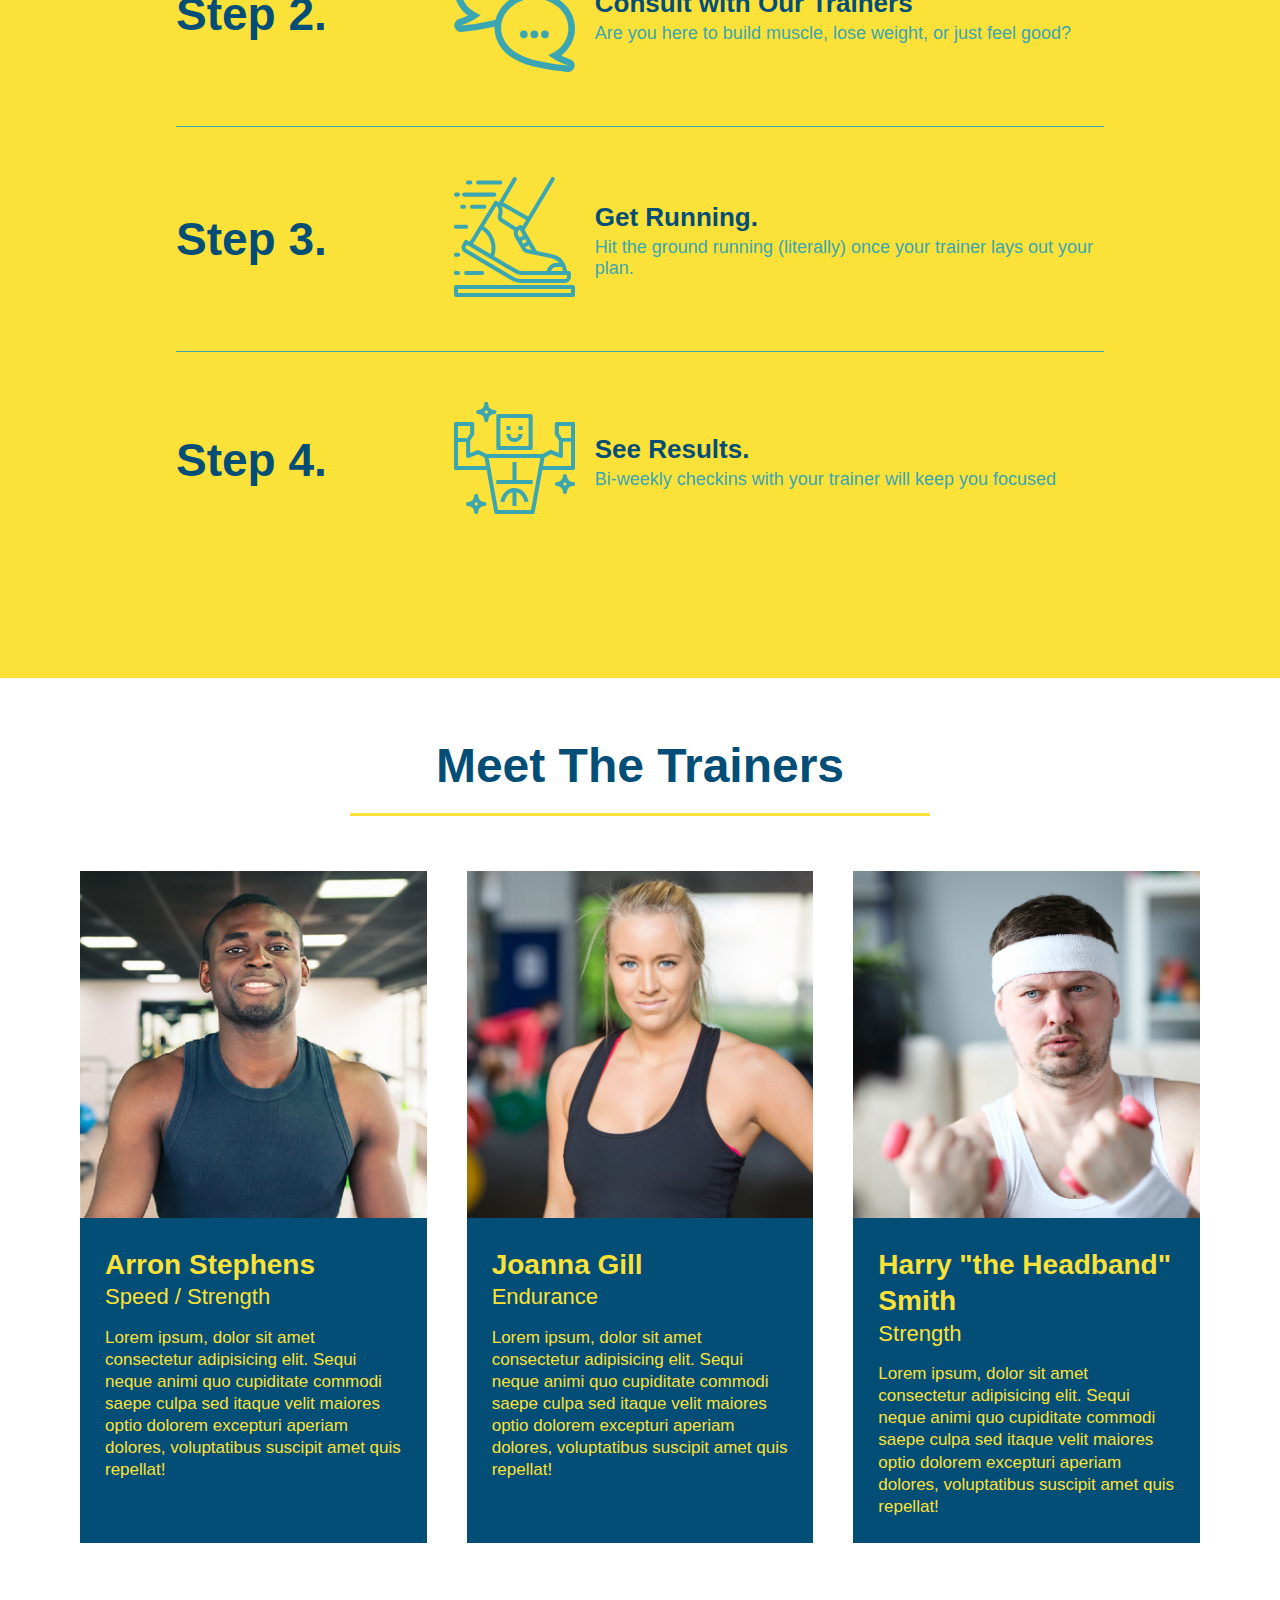
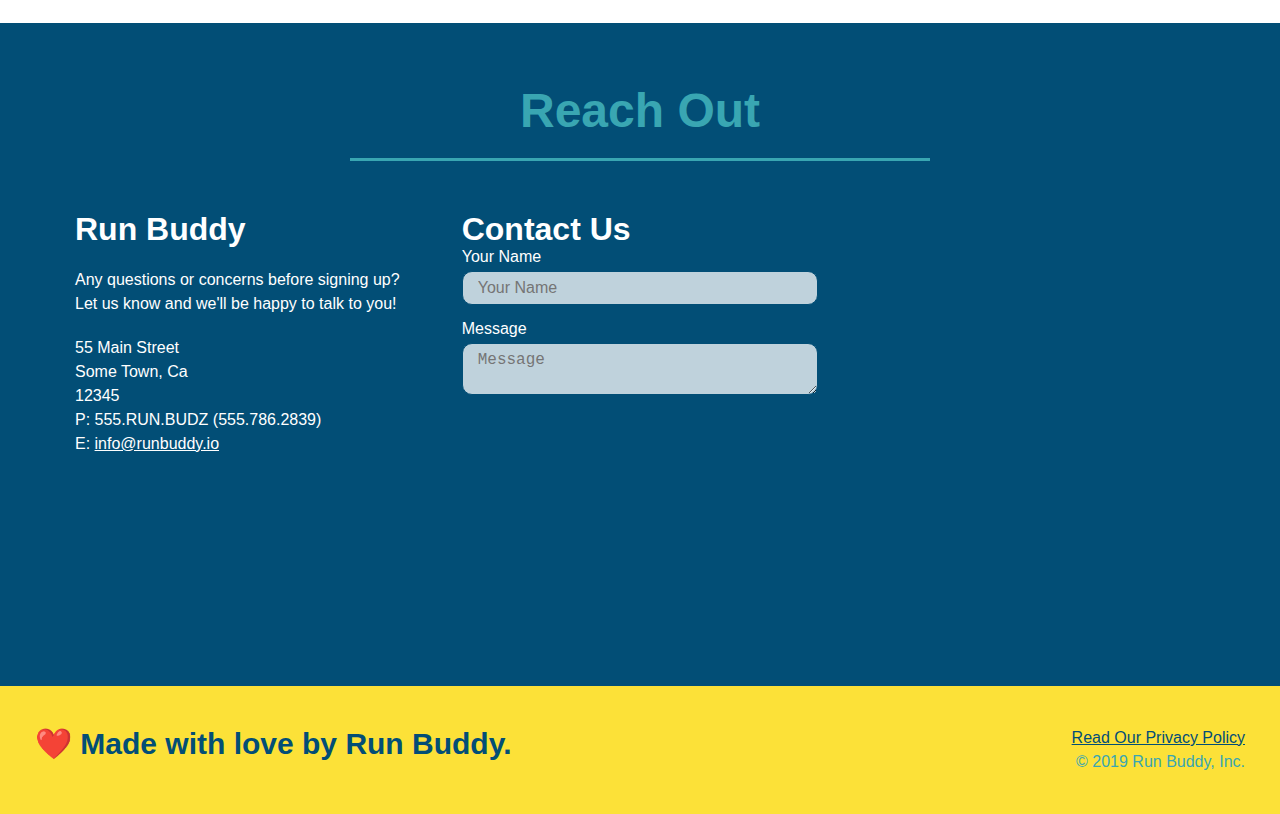
==== commit 014a9ddd: "final css touches" ====
--- a/index.html
+++ b/index.html
@@ -56,16 +56,22 @@
         <input type="text" placeholder="Phone Number" name="phone" id="phone" class="form-input" />
         <p>
           Have you worked out with a trainer before?
-          <input type="radio" name="trainer-confirm" id="trainer-yes" />
-          <label for="trainer-yes">Yes</label>
-          <input type="radio" name="trainer-confirm" id="trainer-no" />
-          <label for="trainer-no">No</label>
+          <span class="radio-wrapper">
+            <input type="radio" name="trainer-confirm" id="trainer-yes" />
+            <label for="trainer-yes">Yes</label>
+          </span>
+          <span class="radio-wrapper">  
+            <input type="radio" name="trainer-confirm" id="trainer-no" />
+            <label for="trainer-no">No</label>
+          </span>  
         </p>
         <p>
-          <label for="checkbox">
+          <span class="checkbox-wrapper">
+            <input type="checkbox" name="age-confirm" id="checkbox" />    
+            <label for="checkbox">
             I acknowledge that I am at least 18 years of age.
-          </label>
-          <input type="checkbox" name="checkpoint1" id="checkbox" />
+            </label>
+          </span>
         </p>
         <button type="submit">
           Get running!
--- a/assets/css/style.css
+++ b/assets/css/style.css
@@ -1,3 +1,10 @@
+:root {
+  --primary-color: #fce138;
+  --secondary-color: #024e76;
+  --tertiary-color: #39a6b2;
+}
+
+
 * {
   margin: 0;
   padding: 0;
@@ -6,28 +13,37 @@
 
 body {
   /* more on this crazy alphanumerical value in a minute! */
-  color: #39a6b2;
+  color: var(--tertiary-color);
   font-family: Helvetica, Arial, sans-serif;
 }
 
 /* apply styles to <header> */
 header {
   padding: 20px 35px;
-  background-color: #39a6b2;
+  background-color: var(--tertiary-color);
+  background-image: url('../images/hero-bg.jpg');
+  background-size: cover;
+  background-attachment: fixed;
+  background-position: 80%;
   display: flex;
   justify-content: space-between;
   flex-wrap: wrap;
+  position: -webkit-sticky;
+  position: sticky;
+  top: 0;
+  z-index: 9999;
 }
 
 header h1 {
   font-weight: bold;
   font-size: 36px;
-  color: #fce138;
+  color: var(--primary-color);
+  text-shadow: 0 0 10px rgba(0, 0, 0, 0.5);
   margin: 0;
 }
 header a {
   text-decoration: none;
-  color: #fce138;
+  color: var(--primary-color);
 }
 
 header nav {
@@ -46,10 +62,18 @@
   padding: 10px 15px;
   font-weight: lighter;
   font-size: 1.55vw;
+  text-shadow: 0 0 10px rgba(0, 0, 0, 0.5);
+}
+
+header nav ul li a:hover {
+  background: var(--primary-color);
+  color: var(--secondary-color);
+  border-radius: 15px;
+  text-emphasis: none;
 }
 
 footer {
-  background: #fce138;
+  background: var(--primary-color);
   width: 100%;
   padding: 40px 35px;
   display: flex;
@@ -58,7 +82,7 @@
 }
 
 footer h2 {
-  color: #024e76;
+  color: var(--secondary-color);
   font-size: 30px;
   margin: 0;
 }
@@ -69,7 +93,7 @@
 }
 
 footer a {
-  color: #024e76;
+  color: var(--secondary-color);
 }
 
 section {
@@ -80,7 +104,8 @@
 .hero {
   background-image: url('../images/hero-bg.jpg');
   background-size: cover;
-  background-position: center;
+  background-attachment: fixed;
+  background-position: 80%;
   display: flex;
   justify-content: center;
   flex-wrap: wrap;
@@ -100,16 +125,19 @@
 .hero-cta h2 {
   font-style: italic;
   font-size: 55px;
-  color: #fce138;
+  color: var(--primary-color);
+  text-shadow: 0 0 10px rgba(0, 0, 0, 0.5);
 }
 
 .hero-form {
-  border: 3px solid #024e76;
-  background-color: #fce138;
+  border: 3px solid var(--secondary-color);
+  background-color: rgba(252, 225, 56, 0.8);
   padding: 20px;
-  color: #024e76; 
+  color: var(--secondary-color); 
   width: 40%;
   margin: 3.5%;
+  box-shadow: 0 0 10px rgba(0, 0, 0, 0.5);
+  border-radius: 15px;
 }
 
 .hero-form h3 {
@@ -121,31 +149,101 @@
 }
 
 .form-input {
-  border: 1px solid #024e76;
+  border: 1px solid var(--secondary-color);
   display: block;
   padding: 7px 15px;
   font-size: 16px;
-  color: #024e76;
+  color: var(--secondary-color);
   width: 100%;
   margin-bottom: 15px;
+  border-radius: 10px;
+  background-color: rbga(255,255,255, 0.75);
+}
+
+.form-input:focus {
+  background-color: rgba(255,255,255, 1);
+  outline: none;
 }
 
 .hero-form label {
   margin: 0 5px;
 }
 
+.checkbox-wrapper input, .radio-wrapper input {
+  opacity: 0;
+}
+
+.checkbox-wrapper label, .radio-wrapper label {
+  position: relative;
+  left: 10px;
+  margin: 10px;
+  line-height: 1.6;
+}
+
+.checkbox-wrapper label::before, .radio-wrapper label::before {
+  content: "";
+  height: 20px;
+  width: 20px;
+  background: rgba(255,255,255, 0.75);
+  border: 1px solid var(--secondary-color);
+  position: absolute;
+  top: -4px;
+  left: -30px;
+}
+
+.radio-wrapper label::before {
+  border-radius: 50%;
+}
+
+.radio-wrapper label::after {
+  content: "";
+  width: 20px;
+  height: 20px;
+  border-radius: 50%;
+  background: var(--secondary-color);
+  position: absolute;
+  left: -29px;
+  top: -3px;
+  background-image: radial-gradient(circle, var(--tertiary-color), var(--secondary-color));
+}
+
+.checkbox-wrapper label::after {
+  content: "";
+  height: 6px;
+  width: 14px;
+  border-left: 2px solid var(--secondary-color);
+  border-bottom: 2px solid var(--secondary-color);
+  position: absolute;
+  left: -26px;
+  top: 1px;
+  transform: rotate(-58deg);
+}
+
+.checkbox-wrapper input+ label::after, .radio-wrapper input + label::after {
+  content: none;
+}
+
+.checkbox-wrapper input:checked + label::after, .radio-wrapper input:checked + label::after {
+  content: "";
+}
+
 .hero-form button {
-  color: #fce138;
-  background-color: #024e76;
+  color: var(--primary-color);
+  background-color: var(--secondary-color);
   border: none;
   padding: 10px 20px;
   font-size: 16px;
+  border-radius: 10px;
+}
+
+.hero-form button:hover {
+  background-color: var(--tertiary-color);
 }
 
 
 .intro p {
   line-height: 1.7;
-  color: #39a6b2;
+  color: var(--tertiary-color);
   width: 80%;
   font-size: 20px;
   margin: 0 auto;
@@ -153,22 +251,26 @@
 }
 
 .steps {
-  background: #fce138;
+  background: var(--primary-color);
 }
 
 .step {
   margin: 50px auto;
   padding-bottom: 50px;
   width: 80%;
-  border-bottom: 1px solid #39a6b2;
   display: flex;
   flex-wrap: wrap;
   align-items: center;
   justify-content: space-between;
+  border-bottom: 1px solid var(--tertiary-color);
+}
+
+.step:last-child {
+  border-bottom:none;
 }
 
 .step h3 {
-  color: #024e76;
+  color: var(--secondary-color);
   font-size: 46px;
   flex: 1 30%;
 }
@@ -195,20 +297,20 @@
 
 
 .step-text p {
-  color: #39a6b2;
+  color: var(--tertiary-color);
   font-size: 18px;
 }
 
 .step-text h4 {
   font-size: 26px;
   line-height: 1.5;
-  color: #024e76;
+  color: var(--secondary-color);
 }
 
 
 .section-title {
   font-size: 48px;
-  color: #024e76;
+  color: var(--secondary-color);
   border-bottom: 3px solid;
   padding-bottom: 20px;
   text-align: center;
@@ -217,11 +319,11 @@
 }
 
 .primary-border {
-  border-color: #fce138;
+  border-color: var(--primary-color);
 }
 
 .secondary-border {
-  border-color: #39a6b2;
+  border-color: var(--tertiary-color);
 }
 
 .trainers {
@@ -234,8 +336,8 @@
 
 .trainer {
   margin: 20px;
-  background: #024e76;
-  color: #fce138;
+  background: var(--secondary-color);
+  color: var(--primary-color);
   flex: 1;
 }
 
@@ -272,11 +374,11 @@
 
 /* REACH OUT STYLES START */
 .contact {
-  background: #024e76;
+  background: var(--secondary-color);
 }
 
 .contact h2 {
-  color: #fce138;
+  color: var(--primary-color)138;
 }
 
 .contact-info {
@@ -299,7 +401,7 @@
 }
 
 .contact-info h3 {
-  color: #fce138;
+  color: var(--primary-color)138;
   font-size: 32px;
 }
 
@@ -311,28 +413,40 @@
 }
 
 .contact-form input, .contact-form textarea {
-  border: 1px solid #024e76;
+  border: 1px solid var(--secondary-color);
   display: block;
   padding: 7px 15px;
   font-size: 16px;
-  color: #024e76;
+  color: var(--secondary-color);
   width: 100%;
   margin-bottom: 15px;
   margin-top: 5px;
+  border-radius: 10px;
+  background-color: rgba(255,255,255, 0.75);
+}
+
+.contact-form input:focus, .contact-form textarea:focus {
+  background-color: rgba(255,255,255, 1);
 }
 
 .contact-form button {
   width: 100%;
   border: none;
-  background: #fce138;
-  color: #024e76;
+  background: var(--primary-color)138;
+  color: var(--secondary-color);
   text-align: center;
   padding: 15px 0;
   font-size: 16px;
+  border-radius: 10px;
+}
+
+.contact-form button:hover {
+  color: var(--primary-color)138;
+  background: var(--tertiary-color);
 }
 
 .contact-info a {
-  color: #fce138;
+  color: var(--primary-color)138;
 }
 
 /* REACH OUT STYLES END */
@@ -345,6 +459,7 @@
   header {
     padding-bottom: 0;
     justify-content: center;
+    position: relative;
   }
 
   header h1 {
